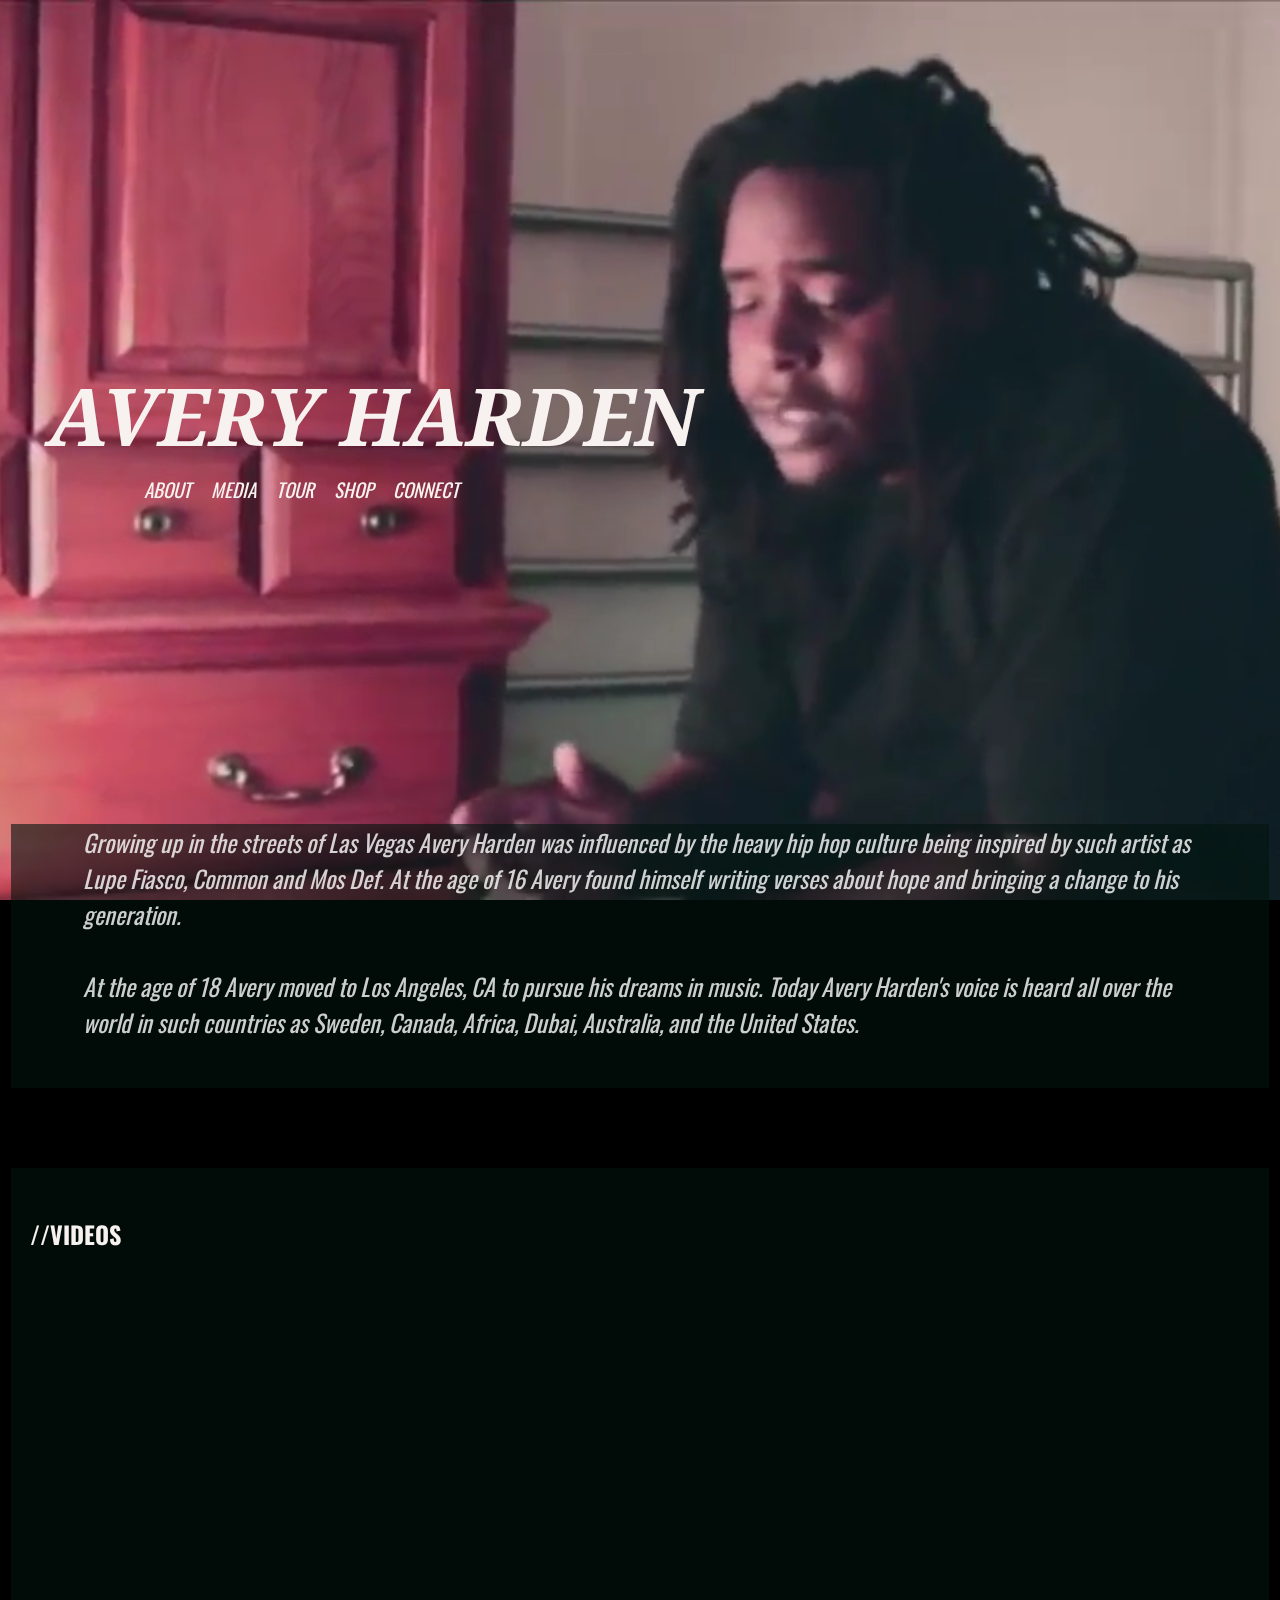
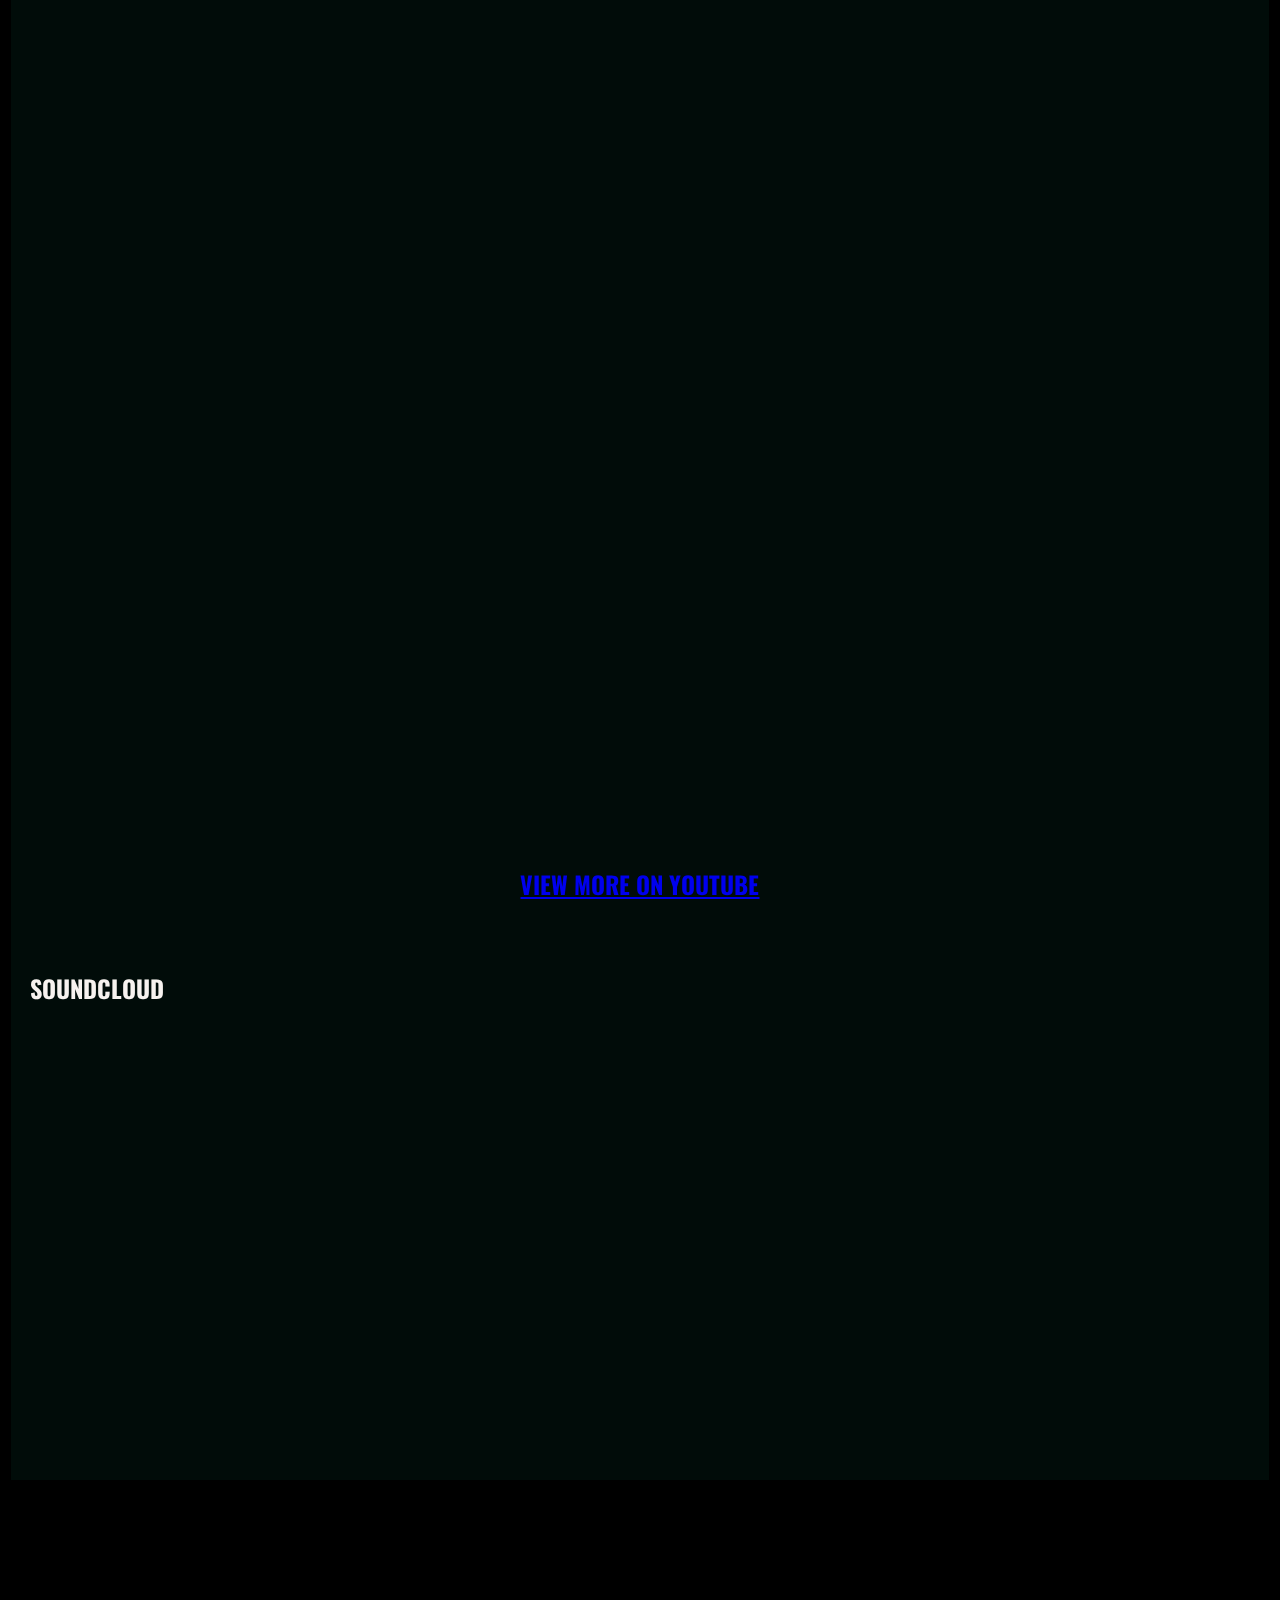
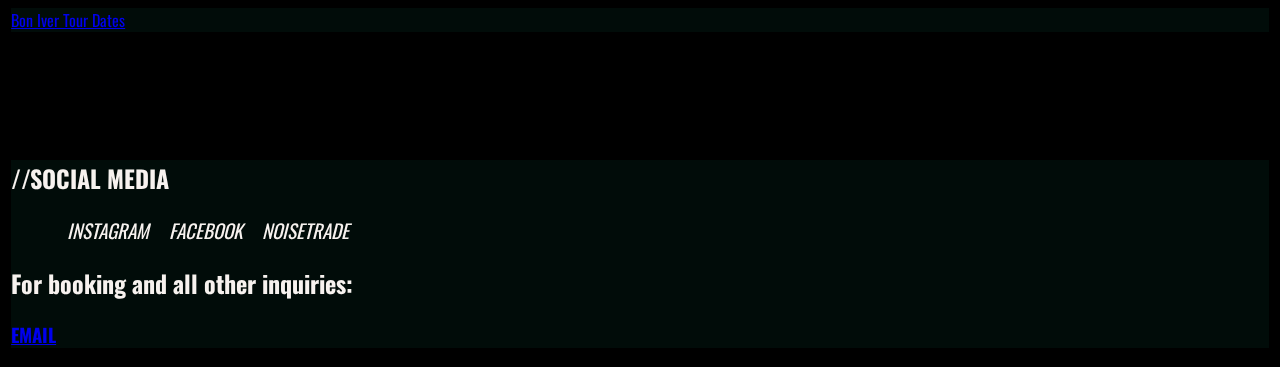
==== index.html @ d751a571 "building out layout" ====
<!DOCTYPE html>
<html lang="en">
<head>
    <meta charset="UTF-8">
    <meta name="viewport" content="width=device-width, initial-scale=1.0">
    <meta http-equiv="X-UA-Compatible" content="ie=edge">
    <title>Document</title>

    <link href="https://fonts.googleapis.com/css?family=Droid+Serif:400i|Oswald" rel="stylesheet">
    <link rel="stylesheet" href="styles.css">
</head>
<body>
    <video playsinline autoplay muted loop poster="avery.mp4" id="bgvid">
        <!-- <source src="polina.webm" type="video/webm"> -->
        <source src="avery.mp4" type="video/mp4">
    </video>
    </div>

    <section>
        <div class="title">
            <h1>AVERY HARDEN</h1>
        </div>
        <nav class="nav-links">
            <ul>
                <li><a href="#about">ABOUT</a></li>
                <li><a href="#media">MEDIA</a></li>
                <li><a href="#tour">TOUR</a></li>
                <li><a href="#shop">SHOP</a></li>
                <li><a href="#connect">CONNECT</a></li>
            </ul>
        </nav>
    </section>
    <section>
        <div class="section about-section">
        <a name="about"></a>
        <p class="bio text-center">Growing up in the streets of Las Vegas Avery Harden was influenced by the heavy hip hop culture being inspired by such artist as Lupe Fiasco, Common and Mos Def. At the age of 16 Avery found himself writing verses about hope and bringing a change to his generation.
        <br><br>
        At the age of 18 Avery moved to Los Angeles, CA to pursue his dreams in music. Today Avery Harden's voice is heard all over the world in such countries as Sweden, Canada, Africa, Dubai, Australia, and the United States.</p>
        </div>
    </section>
    <section>
        <a name="media"></a>
        <div class="section media-section">
            <h2 class="media-titles">//VIDEOS</h2>
            <div class="video-wrap">
                <div class="video-container"><iframe class="yt" width="560" height="315" src="https://www.youtube.com/embed/1A4b90JWtTI" frameborder="0" allowfullscreen></iframe></div>
            </div>
            <div class="video-wrap">
                <div class="video-container"><iframe class="yt" width="560" height="315" src="https://www.youtube.com/embed/1dDA698vWTE" frameborder="0" allowfullscreen></iframe></div>
            </div>
            <div class="video-wrap">
                <div class="video-container"><iframe class="yt" width="560" height="315" src="https://www.youtube.com/embed/BOoXFdUmmjI" frameborder="0" allowfullscreen></iframe></div>
            </div>
            <div class="video-wrap">
                <div class="video-container"><iframe class="yt" width="560" height="315" src="https://www.youtube.com/embed/RJ-GNnaWZe8" frameborder="0" allowfullscreen></iframe></div>
            </div>
            <h2><a href="https://www.youtube.com/channel/UC9LDaiY4R8z5FkhajpJfhtQ">VIEW MORE ON YOUTUBE</a></h2>
            <h2 class="media-titles">SOUNDCLOUD</h2>
            <div class="sc-wrap">
                <iframe width="90%" height="450" scrolling="no" frameborder="no" src="https://w.soundcloud.com/player/?url=https%3A//api.soundcloud.com/users/11206066&amp;auto_play=false&amp;hide_related=false&amp;show_comments=true&amp;show_user=true&amp;show_reposts=false&amp;visual=true"></iframe>
            </div>
        </div>
    </section>
    <section>
        <div class="section tour-section">
        <a name="tour"></a>
        <script type='text/javascript' src='http://widget.bandsintown.com/javascripts/bit_widget.js'></script><a href="http://www.bandsintown.com/Bon%20Iver" class="bit-widget-initializer" data-artist="Bon Iver" data-text-color="white" data-link-color="#f2c6ce">Bon Iver Tour Dates</a>
        </div>
    </section>
    <section>
        <div class="section connect-section">
            <a name="connect"></a>
            <h2>//SOCIAL MEDIA</h2>
            <ul>
                <li><a href="instrgram.com">INSTAGRAM</a></li>
                <li><a href="facebook.com">FACEBOOK</a></li>
                <li><a href="http://noisetrade.com/averyharden/">NOISETRADE</a></li>
            </ul>
            <h2>For booking and all other inquiries:</h2>
            <h3><a href="mailto:booking@averyhardenmusic.com">EMAIL</a></h3>
        </div>
    </section>
</body>
</html>
---- styles.css ----
body {
background-color: black;
color: #f7f2ef;
font-family: 'Oswald', sans-serif;
-webkit-overflow-scrolling: touch;
scroll-behavior: smooth;
overflow-x: scroll;
}

video#bgvid {
    position: fixed;
    top: 50%;
    left: 50%;
    min-width: 100%;
    min-height: 100%;
    width: auto;
    height: auto;
    z-index: -100;
    -ms-transform: translateX(-50%) translateY(-50%);
    -moz-transform: translateX(-50%) translateY(-50%);
    -webkit-transform: translateX(-50%) translateY(-50%);
    transform: translateX(-50%) translateY(-50%);
    background: url(avery.mp4) no-repeat;
    background-size: cover;
}

.title {
    margin-top: 9em;
    margin-left: 1em;
    font-family: 'Droid Serif', serif;
    font-style: italic;
    font-weight: lighter;
    font-size: 2.5em;
}

li {
    margin-left: 1em;
    list-style-type: none;
    display: inline;
}
li > a{
    color: #f7f2ef;
    margin-left: 0em;
    font-style: italic;
    font-size: 1.2em;
    text-decoration: none;
}


nav {
    margin-top: -3em;
    margin-left: 5em;
}

.media-titles {
    text-align: left !important;
    margin: .8em;
    padding-top: 2em;
}

.section {
    margin: 0 auto;
    margin-top: 8em;
    background-color:rgba(1,20,15,.6);
    max-width: 99.5%;
    height: auto;
}
.about-section {
    margin-top: 20em;
}

.media-section {
    margin-top: 5em;
    text-align: center;
}

.video-container {
position: relative;
padding-bottom: 56.25%;
padding-top: 30px; height: 0; overflow: hidden;
margin: 0 auto;
margin-top: 2em;
}

.video-container iframe,
.video-container object,
.video-container embed {
position: absolute;
top: 0;
left: 0;
width: 100%;
height: 100%;
}

.video-wrap {
    max-width: 90%;
    margin: auto;
}
.bio {
    font-size: 1em;
    font-size: 1.5em;
    font-style: italic;
    margin-left: 3em;
    margin-right: 3em;
    padding-bottom: 2em;
    color: white;
    opacity: 0.8;
}

.yt {
    margin: 1em;
    display: inline;
}
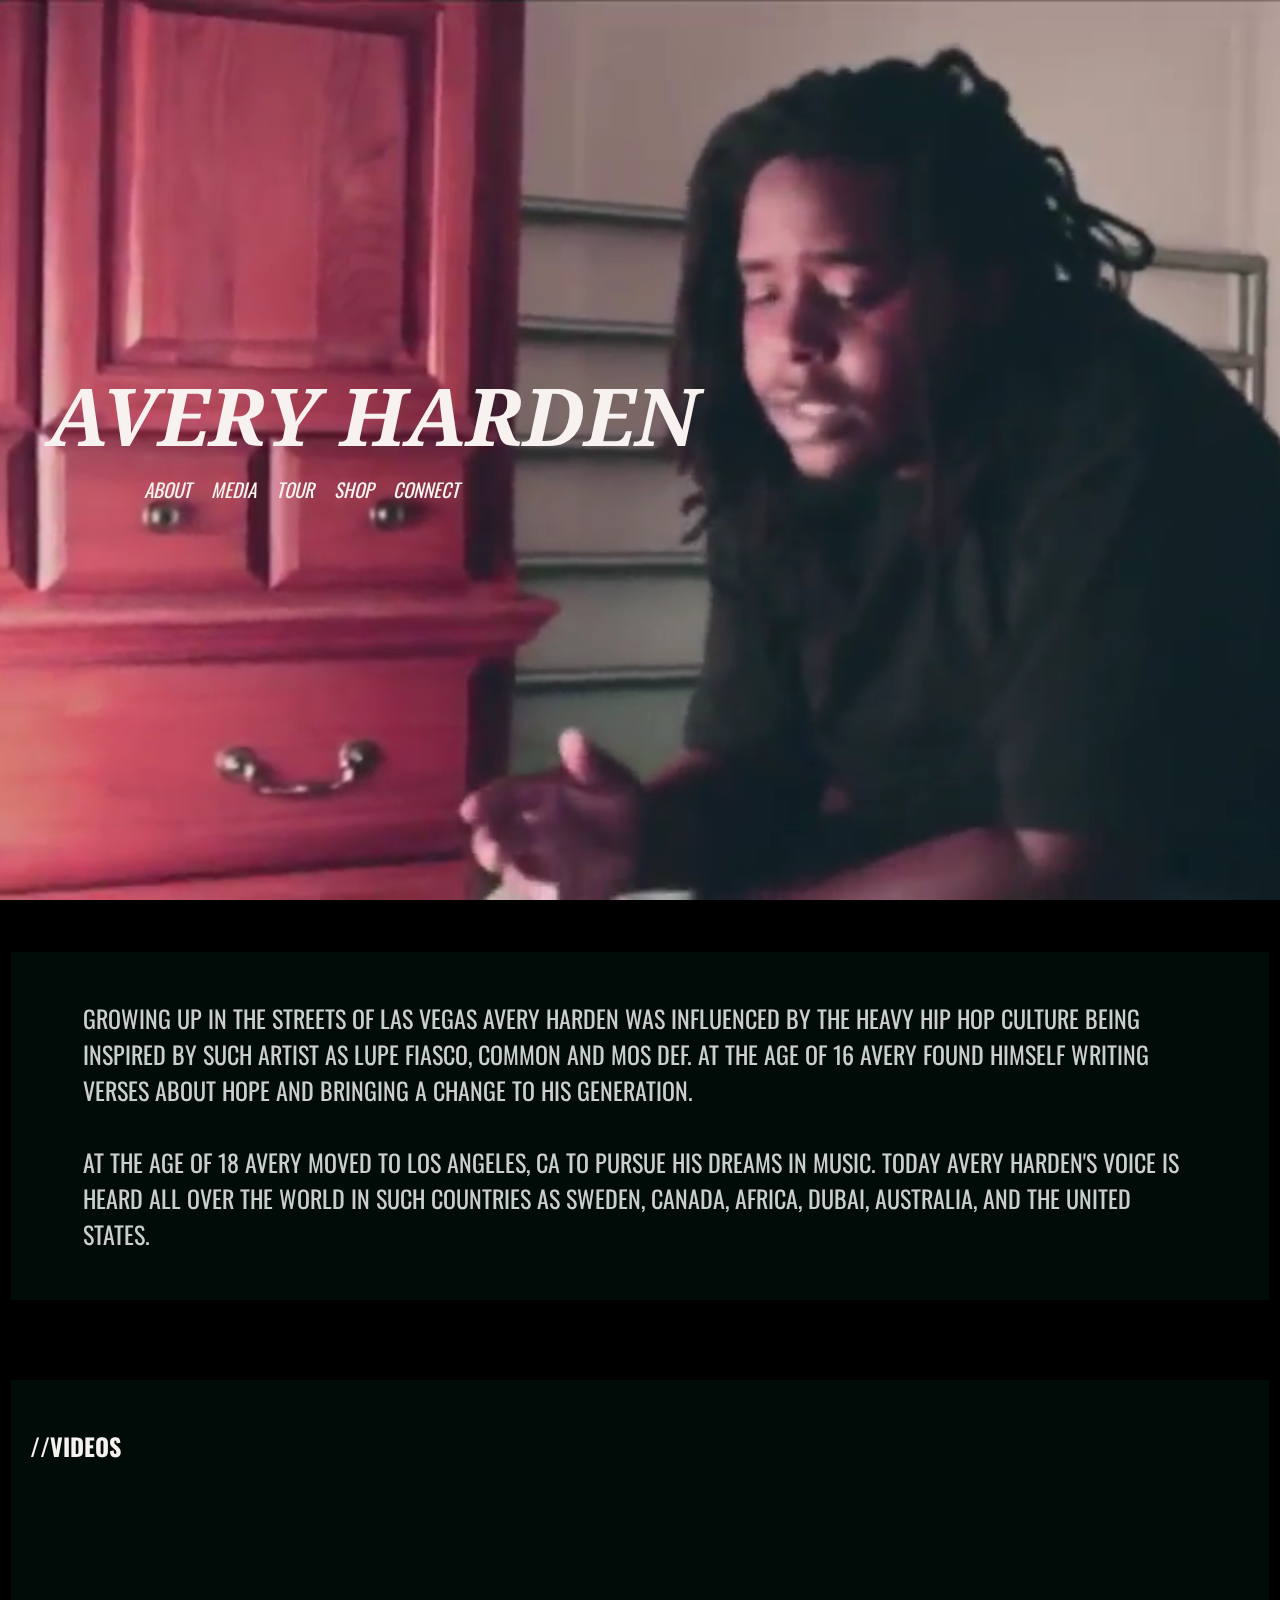
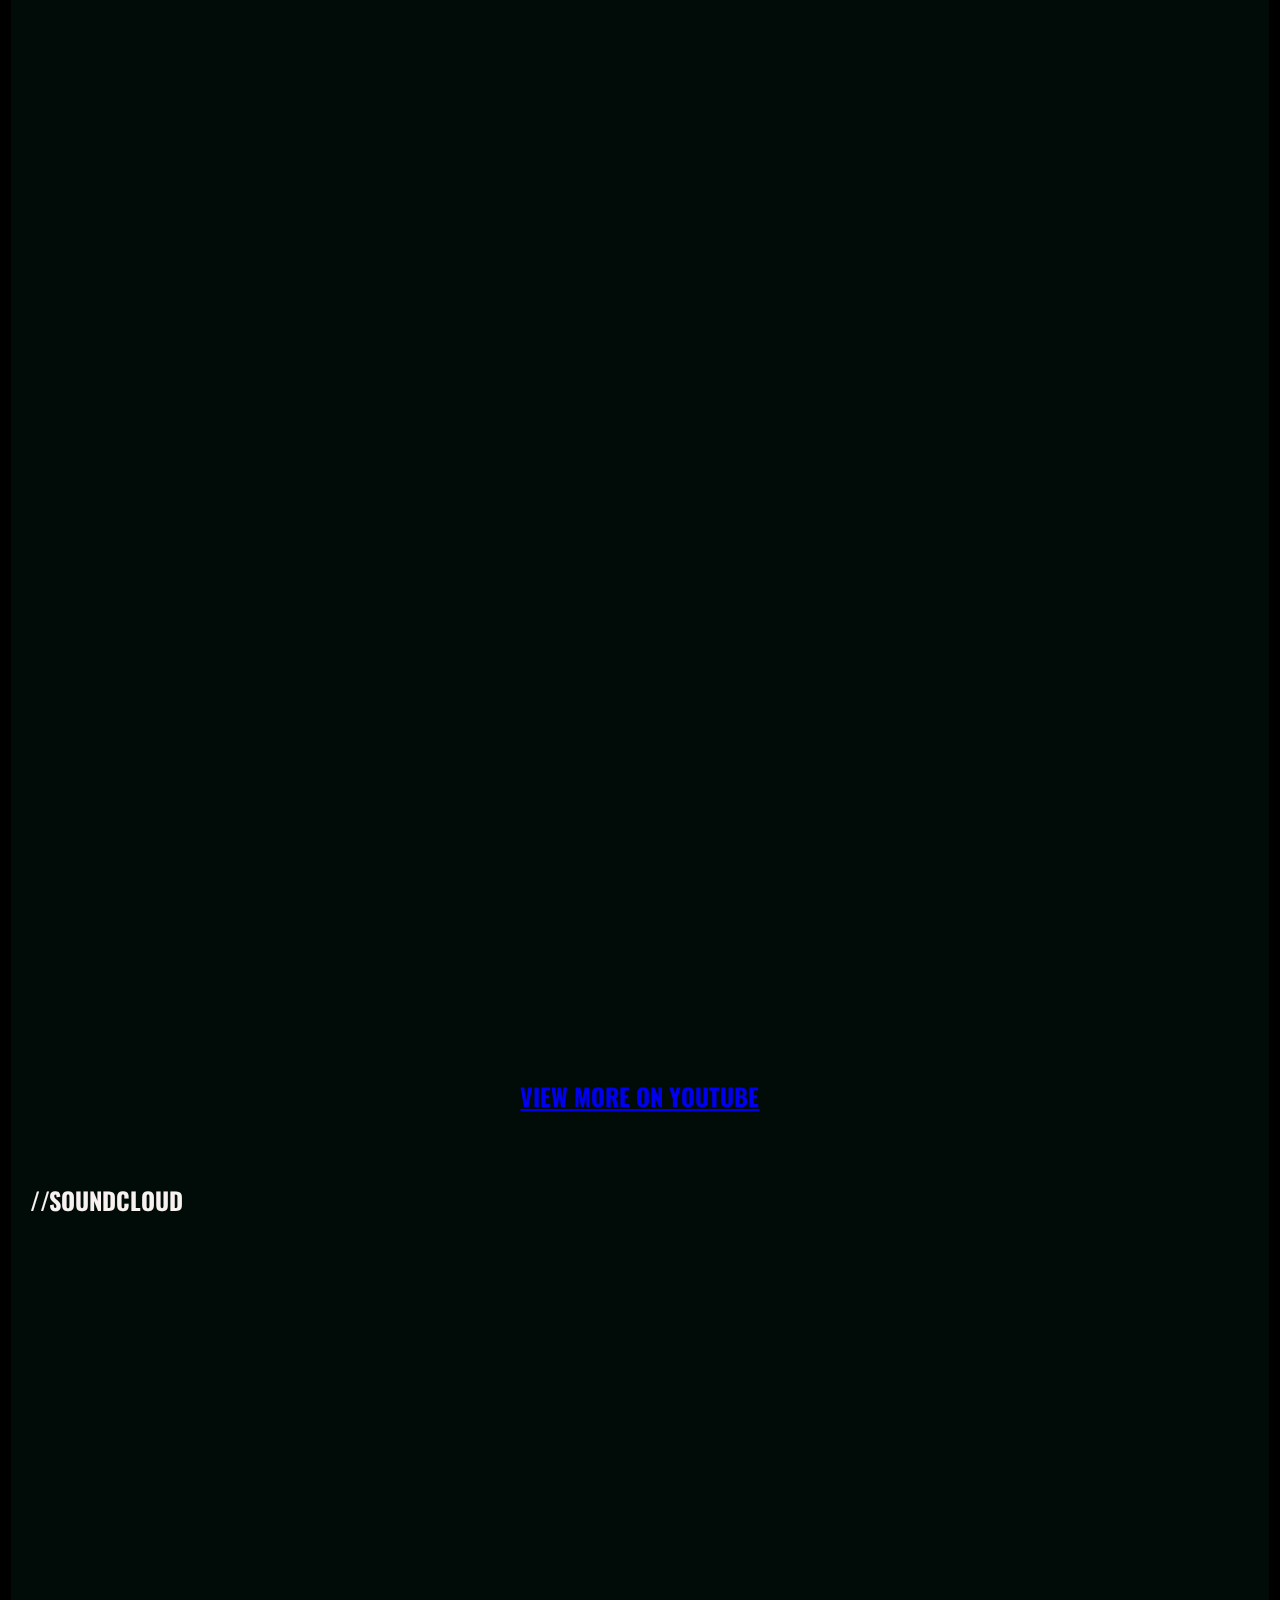
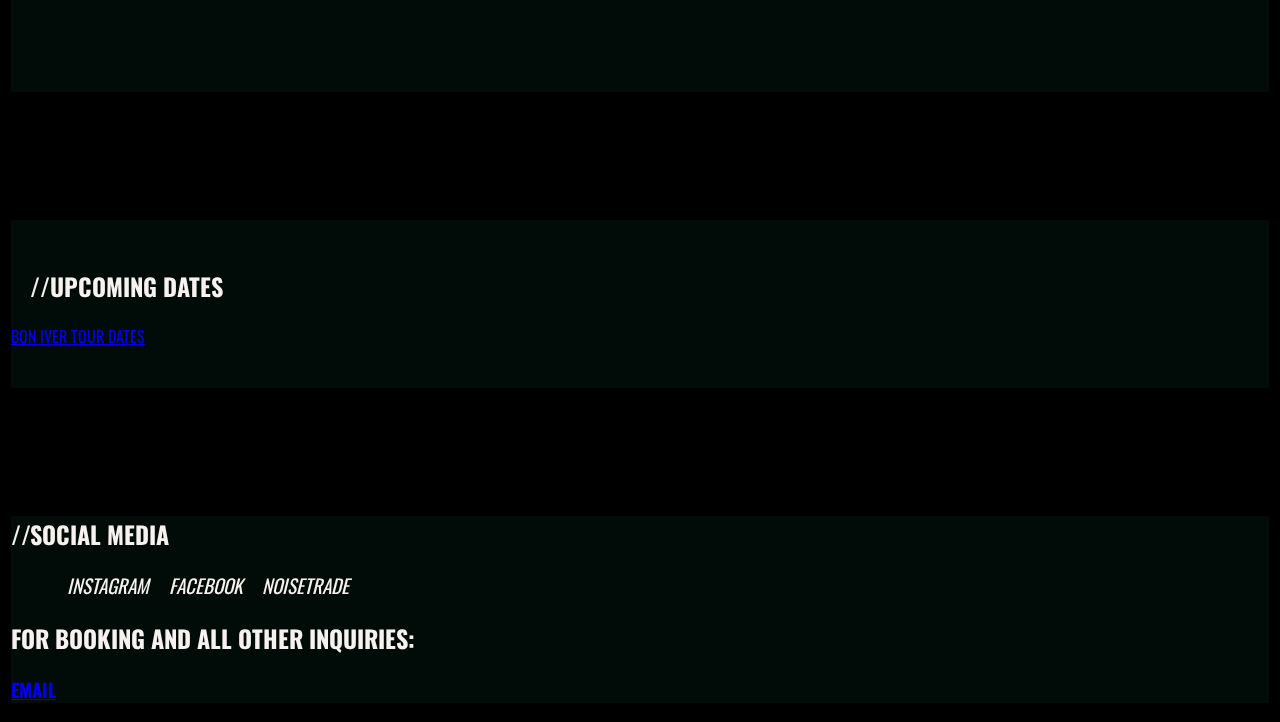
==== commit 01f6f7ac: "added smooth scrolling" ====
--- a/index.html
+++ b/index.html
@@ -8,6 +8,7 @@
 
     <link href="https://fonts.googleapis.com/css?family=Droid+Serif:400i|Oswald" rel="stylesheet">
     <link rel="stylesheet" href="styles.css">
+    <script src="./js/script.js"></script>
 </head>
 <body>
     <video playsinline autoplay muted loop poster="avery.mp4" id="bgvid">
@@ -22,7 +23,7 @@
         </div>
         <nav class="nav-links">
             <ul>
-                <li><a href="#about">ABOUT</a></li>
+                <li><a href="#" onclick="EPPZScrollTo.scrollVerticalToElementById('about',100);">ABOUT</a></li>
                 <li><a href="#media">MEDIA</a></li>
                 <li><a href="#tour">TOUR</a></li>
                 <li><a href="#shop">SHOP</a></li>
@@ -31,8 +32,7 @@
         </nav>
     </section>
     <section>
-        <div class="section about-section">
-        <a name="about"></a>
+        <div class="section about-section" id="about">
         <p class="bio text-center">Growing up in the streets of Las Vegas Avery Harden was influenced by the heavy hip hop culture being inspired by such artist as Lupe Fiasco, Common and Mos Def. At the age of 16 Avery found himself writing verses about hope and bringing a change to his generation.
         <br><br>
         At the age of 18 Avery moved to Los Angeles, CA to pursue his dreams in music. Today Avery Harden's voice is heard all over the world in such countries as Sweden, Canada, Africa, Dubai, Australia, and the United States.</p>
@@ -55,7 +55,7 @@
                 <div class="video-container"><iframe class="yt" width="560" height="315" src="https://www.youtube.com/embed/RJ-GNnaWZe8" frameborder="0" allowfullscreen></iframe></div>
             </div>
             <h2><a href="https://www.youtube.com/channel/UC9LDaiY4R8z5FkhajpJfhtQ">VIEW MORE ON YOUTUBE</a></h2>
-            <h2 class="media-titles">SOUNDCLOUD</h2>
+            <h2 class="media-titles">//SOUNDCLOUD</h2>
             <div class="sc-wrap">
                 <iframe width="90%" height="450" scrolling="no" frameborder="no" src="https://w.soundcloud.com/player/?url=https%3A//api.soundcloud.com/users/11206066&amp;auto_play=false&amp;hide_related=false&amp;show_comments=true&amp;show_user=true&amp;show_reposts=false&amp;visual=true"></iframe>
             </div>
@@ -64,7 +64,10 @@
     <section>
         <div class="section tour-section">
         <a name="tour"></a>
-        <script type='text/javascript' src='http://widget.bandsintown.com/javascripts/bit_widget.js'></script><a href="http://www.bandsintown.com/Bon%20Iver" class="bit-widget-initializer" data-artist="Bon Iver" data-text-color="white" data-link-color="#f2c6ce">Bon Iver Tour Dates</a>
+        <h2 class="media-titles">//UPCOMING DATES</h2>
+            <div class="tour-widget">
+                <script type='text/javascript' src='http://widget.bandsintown.com/javascripts/bit_widget.js'></script><a href="http://www.bandsintown.com/Bon%20Iver" class="bit-widget-initializer" data-artist="Bon Iver" data-text-color="white" data-link-color="#f2c6ce">Bon Iver Tour Dates</a>
+            </div>
         </div>
     </section>
     <section>
@@ -81,4 +84,8 @@
         </div>
     </section>
 </body>
+<script
+  src="https://code.jquery.com/jquery-3.1.1.slim.min.js"
+  integrity="sha256-/SIrNqv8h6QGKDuNoLGA4iret+kyesCkHGzVUUV0shc="
+  crossorigin="anonymous"></script>
 </html>
--- a/styles.css
+++ b/styles.css
@@ -2,6 +2,7 @@
 background-color: black;
 color: #f7f2ef;
 font-family: 'Oswald', sans-serif;
+text-transform: uppercase;
 -webkit-overflow-scrolling: touch;
 scroll-behavior: smooth;
 overflow-x: scroll;
@@ -66,7 +67,7 @@
     height: auto;
 }
 .about-section {
-    margin-top: 20em;
+    margin-top: 28em;
 }
 
 .media-section {
@@ -99,9 +100,9 @@
 .bio {
     font-size: 1em;
     font-size: 1.5em;
-    font-style: italic;
     margin-left: 3em;
     margin-right: 3em;
+    padding-top: 2em;
     padding-bottom: 2em;
     color: white;
     opacity: 0.8;
@@ -111,3 +112,6 @@
     margin: 1em;
     display: inline;
 }
+.tour-widget {
+    padding-bottom: 2.5em;
+}
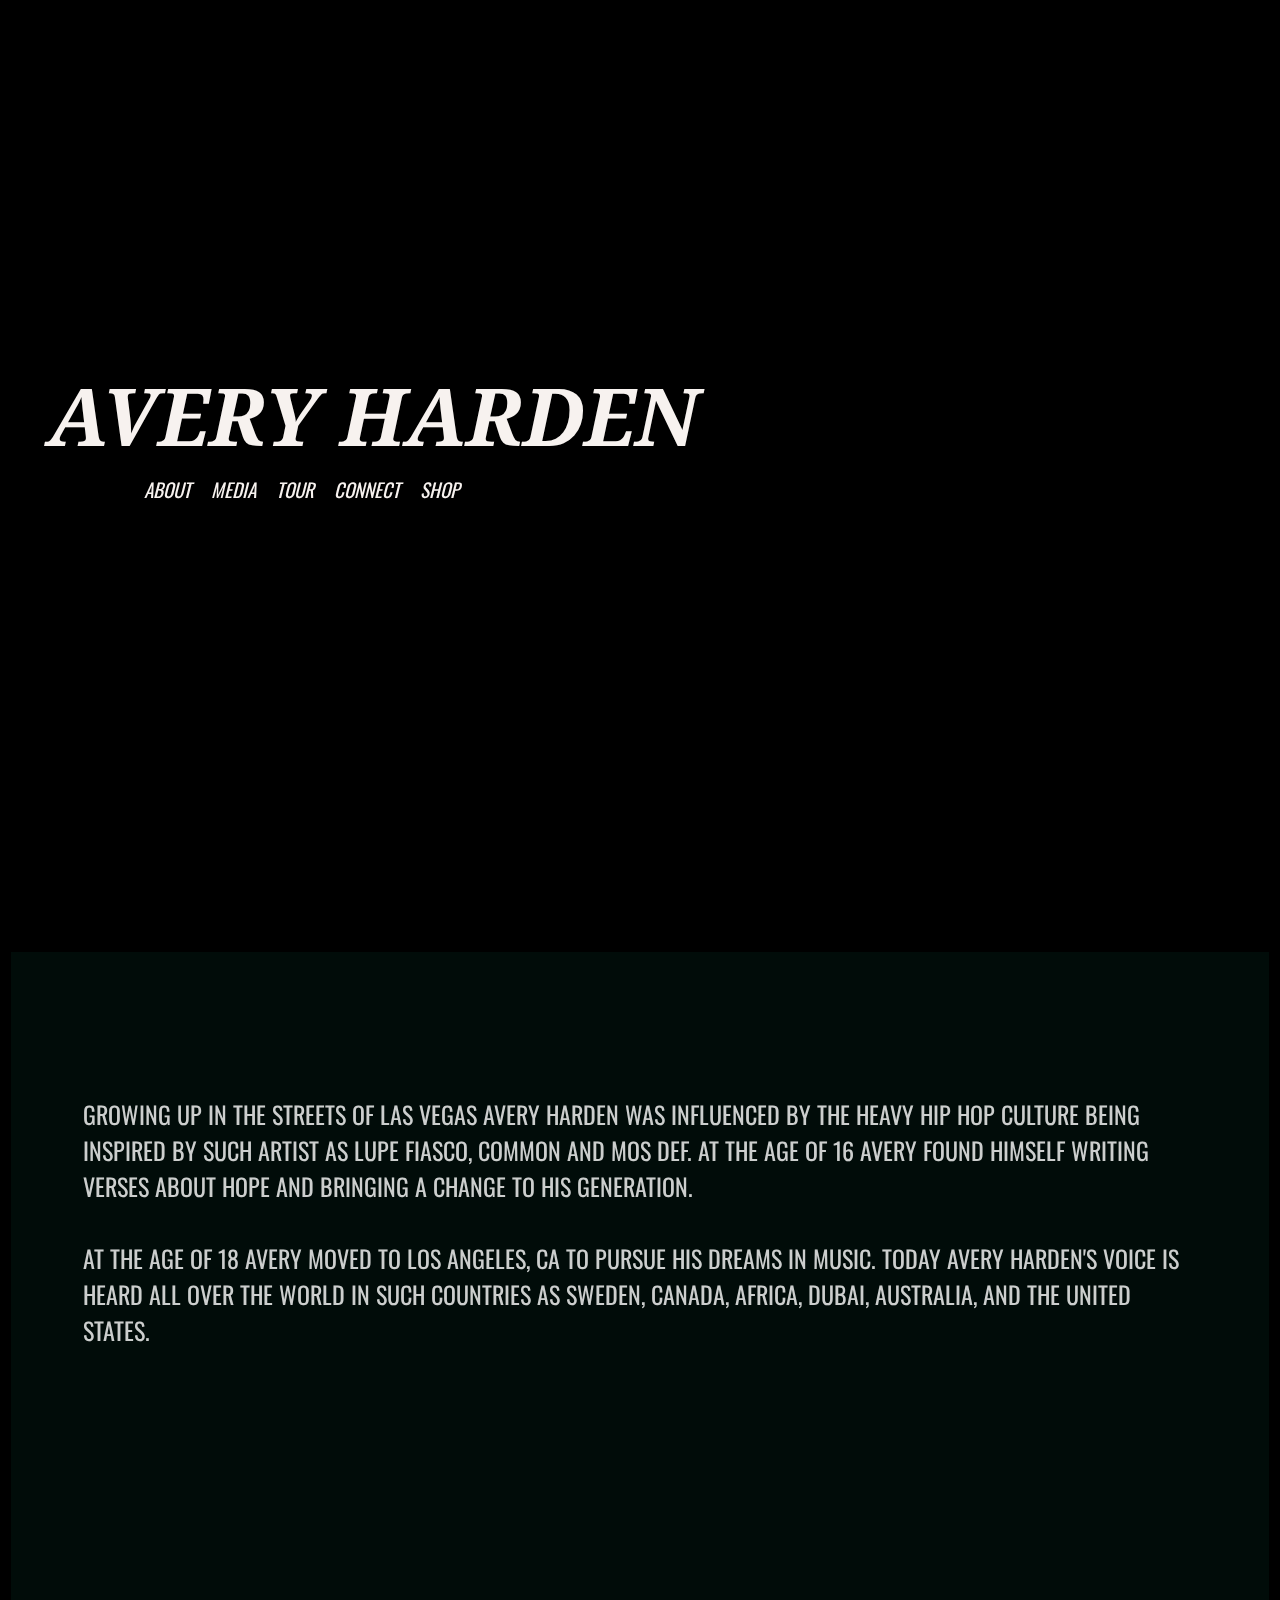
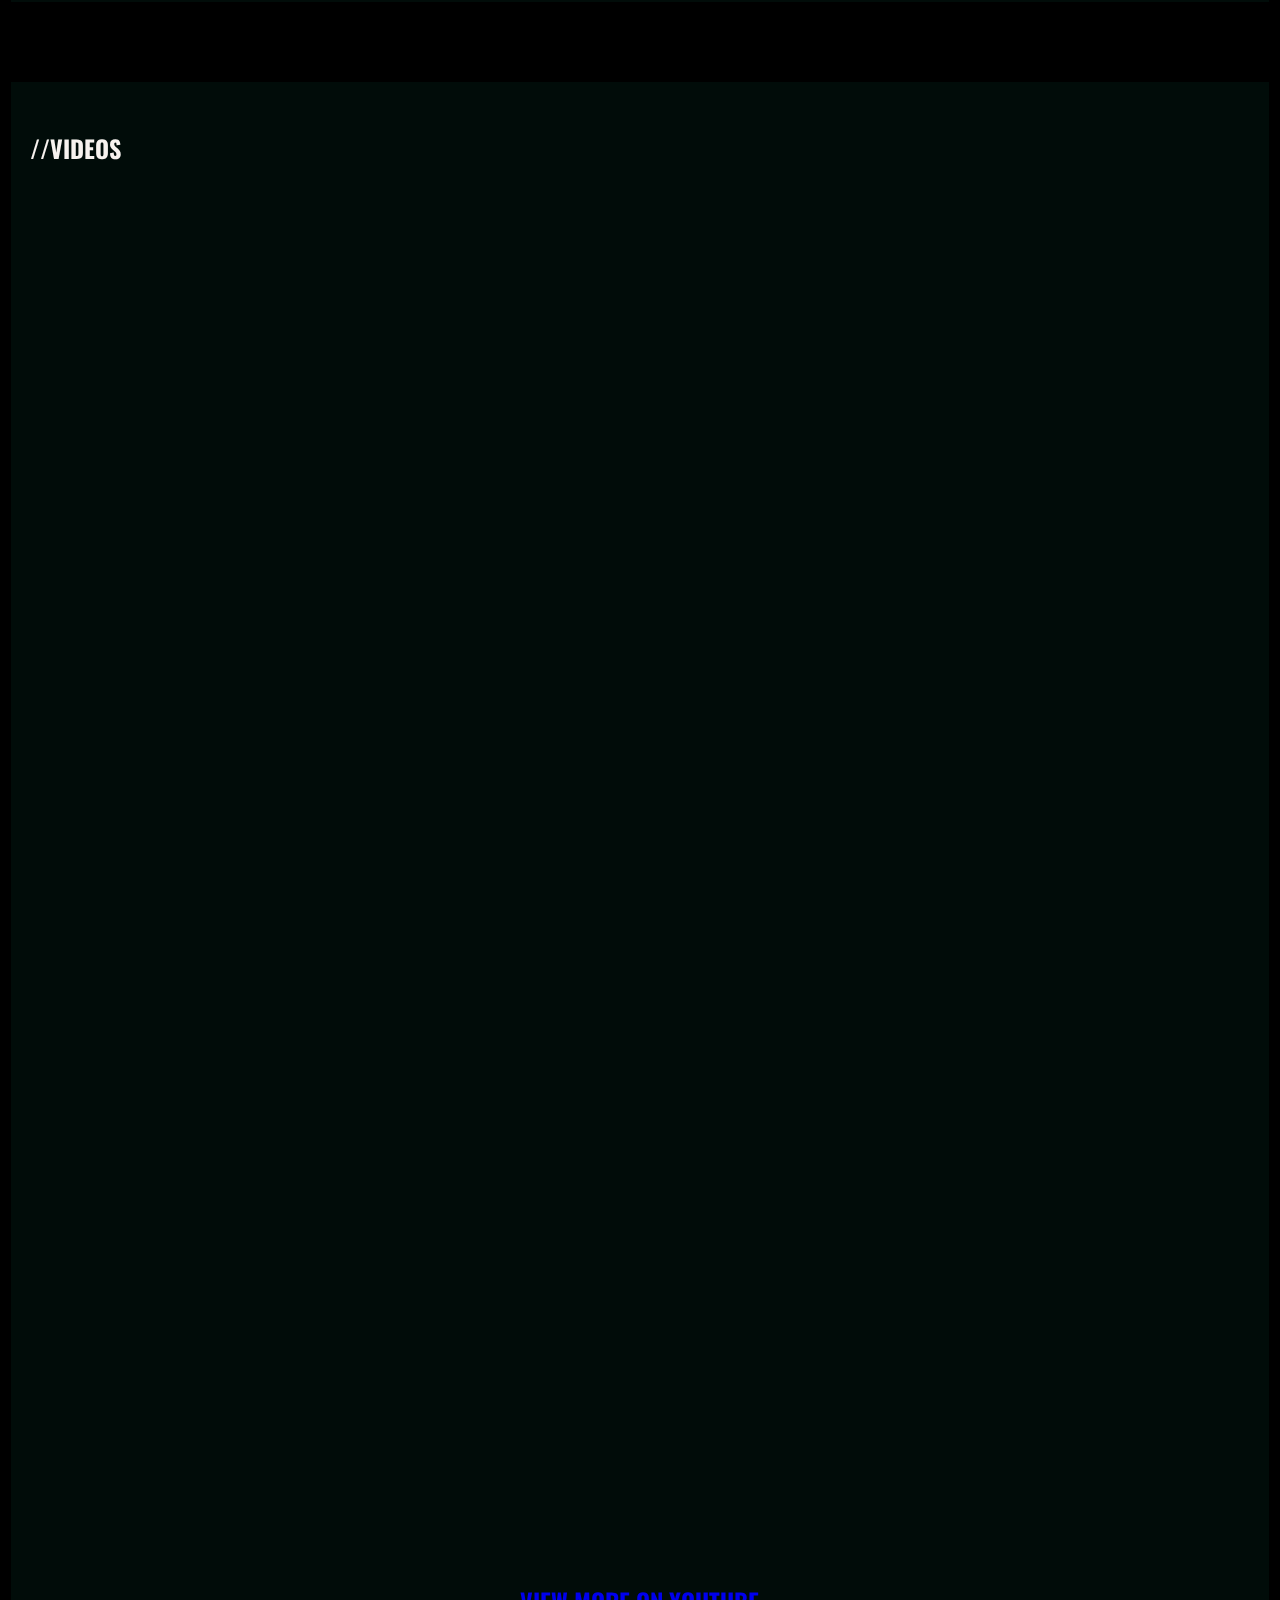
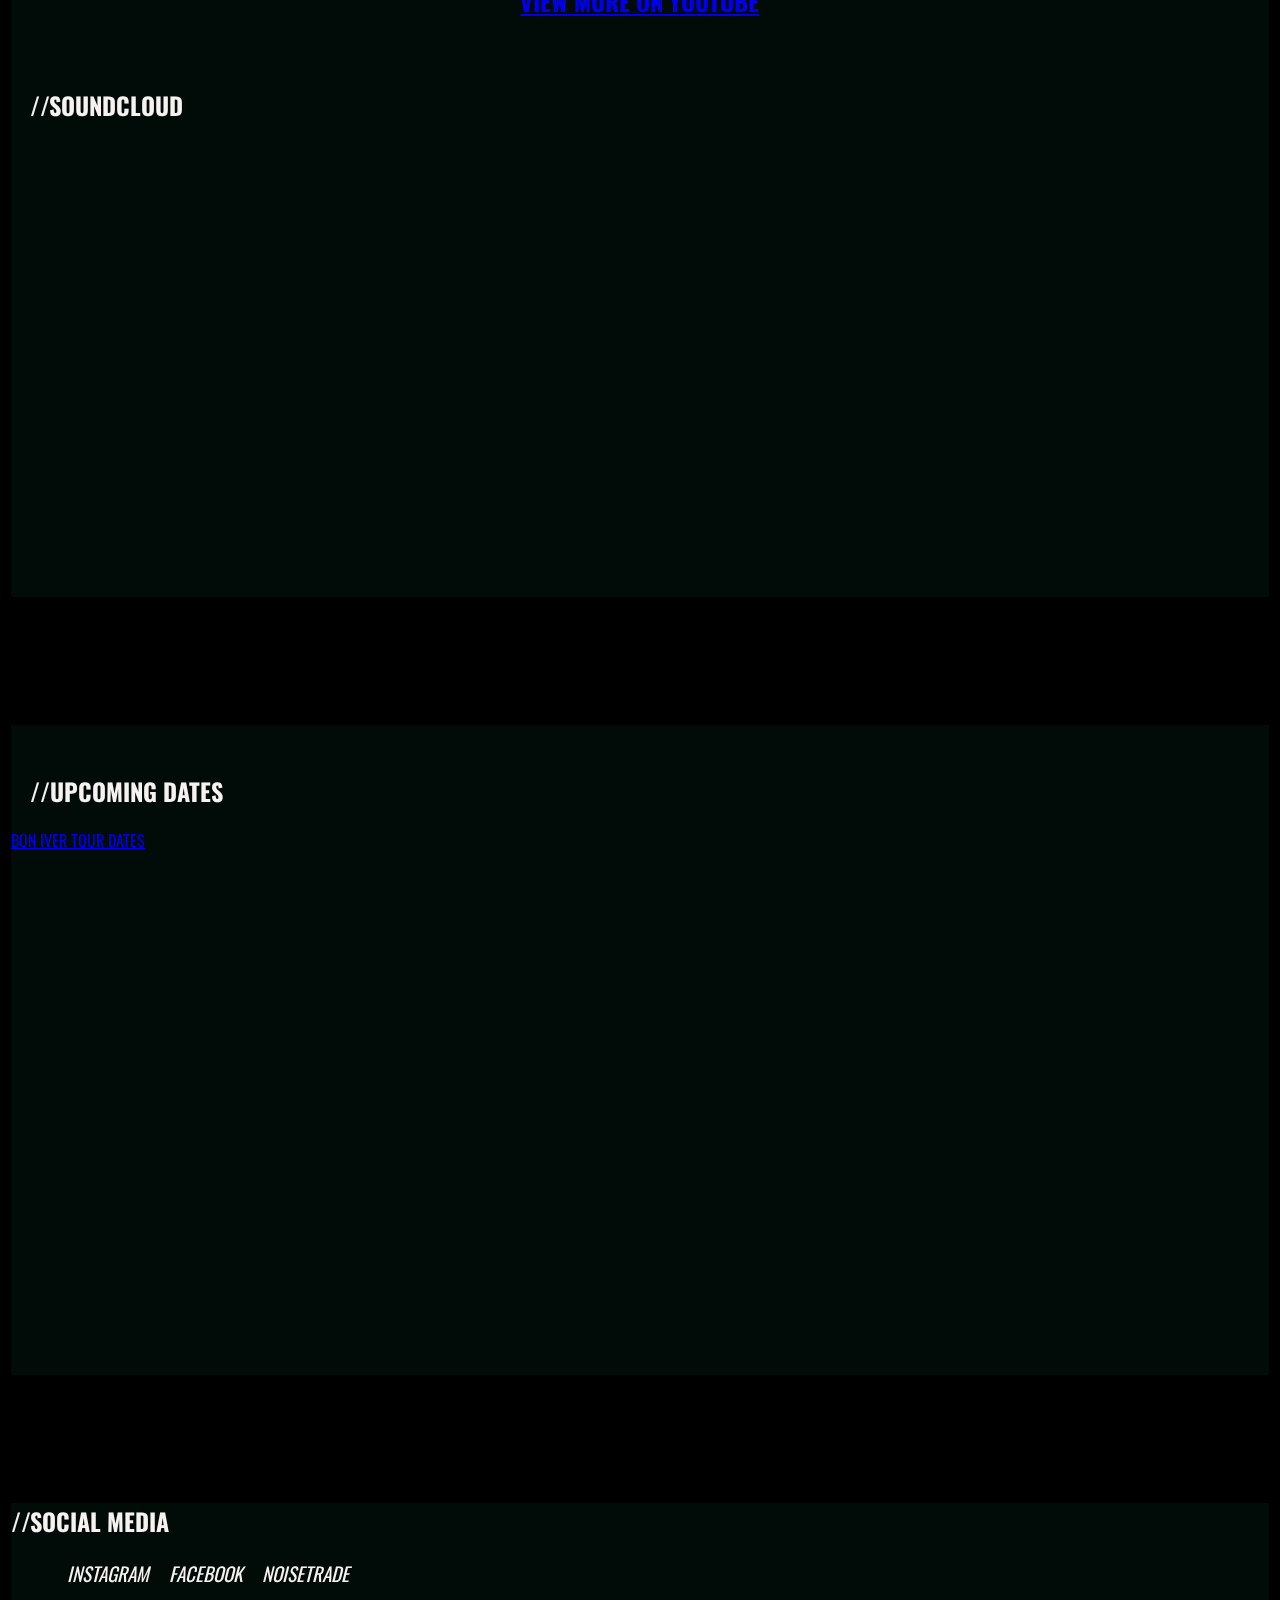
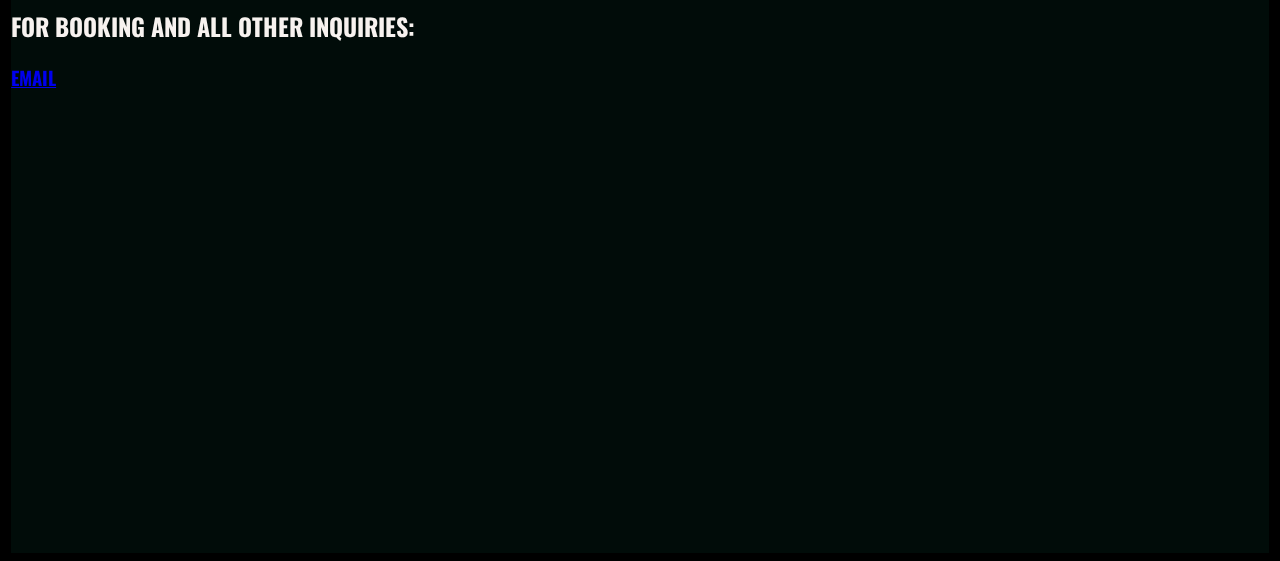
==== commit a872cb01: "more fixes" ====
--- a/index.html
+++ b/index.html
@@ -11,9 +11,9 @@
     <script src="./js/script.js"></script>
 </head>
 <body>
-    <video playsinline autoplay muted loop poster="avery.mp4" id="bgvid">
+    <video playsinline autoplay muted loop data-media="screen and (min-width: 600px)" poster="avery.mp4" id="bgvid">
         <!-- <source src="polina.webm" type="video/webm"> -->
-        <source src="avery.mp4" type="video/mp4">
+        <source id="bgvidsrc" src="avery.png" type="png">
     </video>
     </div>
 
@@ -24,35 +24,29 @@
         <nav class="nav-links">
             <ul>
                 <li><a href="#" onclick="EPPZScrollTo.scrollVerticalToElementById('about',100);">ABOUT</a></li>
-                <li><a href="#media">MEDIA</a></li>
-                <li><a href="#tour">TOUR</a></li>
-                <li><a href="#shop">SHOP</a></li>
-                <li><a href="#connect">CONNECT</a></li>
+                <li><a href="#" onclick="EPPZScrollTo.scrollVerticalToElementById('media',100);">MEDIA</a></li>
+                <li><a href="#" onclick="EPPZScrollTo.scrollVerticalToElementById('tour',100);">TOUR</a></li>
+                <li><a href="#" onclick="EPPZScrollTo.scrollVerticalToElementById('connect',100);">CONNECT</a></li>
+                <li><a href="http://averysshop.co">SHOP</a></li>
             </ul>
         </nav>
     </section>
     <section>
-        <div class="section about-section" id="about">
+        <div class="section about-section">
+            <span id="about"></span>
         <p class="bio text-center">Growing up in the streets of Las Vegas Avery Harden was influenced by the heavy hip hop culture being inspired by such artist as Lupe Fiasco, Common and Mos Def. At the age of 16 Avery found himself writing verses about hope and bringing a change to his generation.
         <br><br>
         At the age of 18 Avery moved to Los Angeles, CA to pursue his dreams in music. Today Avery Harden's voice is heard all over the world in such countries as Sweden, Canada, Africa, Dubai, Australia, and the United States.</p>
         </div>
     </section>
     <section>
-        <a name="media"></a>
-        <div class="section media-section">
+        <div class="section media-section" id="media">
             <h2 class="media-titles">//VIDEOS</h2>
             <div class="video-wrap">
                 <div class="video-container"><iframe class="yt" width="560" height="315" src="https://www.youtube.com/embed/1A4b90JWtTI" frameborder="0" allowfullscreen></iframe></div>
             </div>
             <div class="video-wrap">
                 <div class="video-container"><iframe class="yt" width="560" height="315" src="https://www.youtube.com/embed/1dDA698vWTE" frameborder="0" allowfullscreen></iframe></div>
-            </div>
-            <div class="video-wrap">
-                <div class="video-container"><iframe class="yt" width="560" height="315" src="https://www.youtube.com/embed/BOoXFdUmmjI" frameborder="0" allowfullscreen></iframe></div>
-            </div>
-            <div class="video-wrap">
-                <div class="video-container"><iframe class="yt" width="560" height="315" src="https://www.youtube.com/embed/RJ-GNnaWZe8" frameborder="0" allowfullscreen></iframe></div>
             </div>
             <h2><a href="https://www.youtube.com/channel/UC9LDaiY4R8z5FkhajpJfhtQ">VIEW MORE ON YOUTUBE</a></h2>
             <h2 class="media-titles">//SOUNDCLOUD</h2>
@@ -62,8 +56,7 @@
         </div>
     </section>
     <section>
-        <div class="section tour-section">
-        <a name="tour"></a>
+        <div class="section tour-section" id="tour">
         <h2 class="media-titles">//UPCOMING DATES</h2>
             <div class="tour-widget">
                 <script type='text/javascript' src='http://widget.bandsintown.com/javascripts/bit_widget.js'></script><a href="http://www.bandsintown.com/Bon%20Iver" class="bit-widget-initializer" data-artist="Bon Iver" data-text-color="white" data-link-color="#f2c6ce">Bon Iver Tour Dates</a>
@@ -71,8 +64,7 @@
         </div>
     </section>
     <section>
-        <div class="section connect-section">
-            <a name="connect"></a>
+        <div class="section connect-section" id="connect">
             <h2>//SOCIAL MEDIA</h2>
             <ul>
                 <li><a href="instrgram.com">INSTAGRAM</a></li>
@@ -84,8 +76,8 @@
         </div>
     </section>
 </body>
-<script
+<!-- <script
   src="https://code.jquery.com/jquery-3.1.1.slim.min.js"
   integrity="sha256-/SIrNqv8h6QGKDuNoLGA4iret+kyesCkHGzVUUV0shc="
-  crossorigin="anonymous"></script>
+  crossorigin="anonymous"></script> -->
 </html>
--- a/styles.css
+++ b/styles.css
@@ -63,8 +63,9 @@
     margin: 0 auto;
     margin-top: 8em;
     background-color:rgba(1,20,15,.6);
+    height: auto;
+    min-height: 650px;
     max-width: 99.5%;
-    height: auto;
 }
 .about-section {
     margin-top: 28em;
@@ -102,7 +103,8 @@
     font-size: 1.5em;
     margin-left: 3em;
     margin-right: 3em;
-    padding-top: 2em;
+
+    padding-top: 6em;
     padding-bottom: 2em;
     color: white;
     opacity: 0.8;
@@ -115,3 +117,8 @@
 .tour-widget {
     padding-bottom: 2.5em;
 }
+@media (max-width: 576px) {
+    video {
+        display: none;
+    }
+}
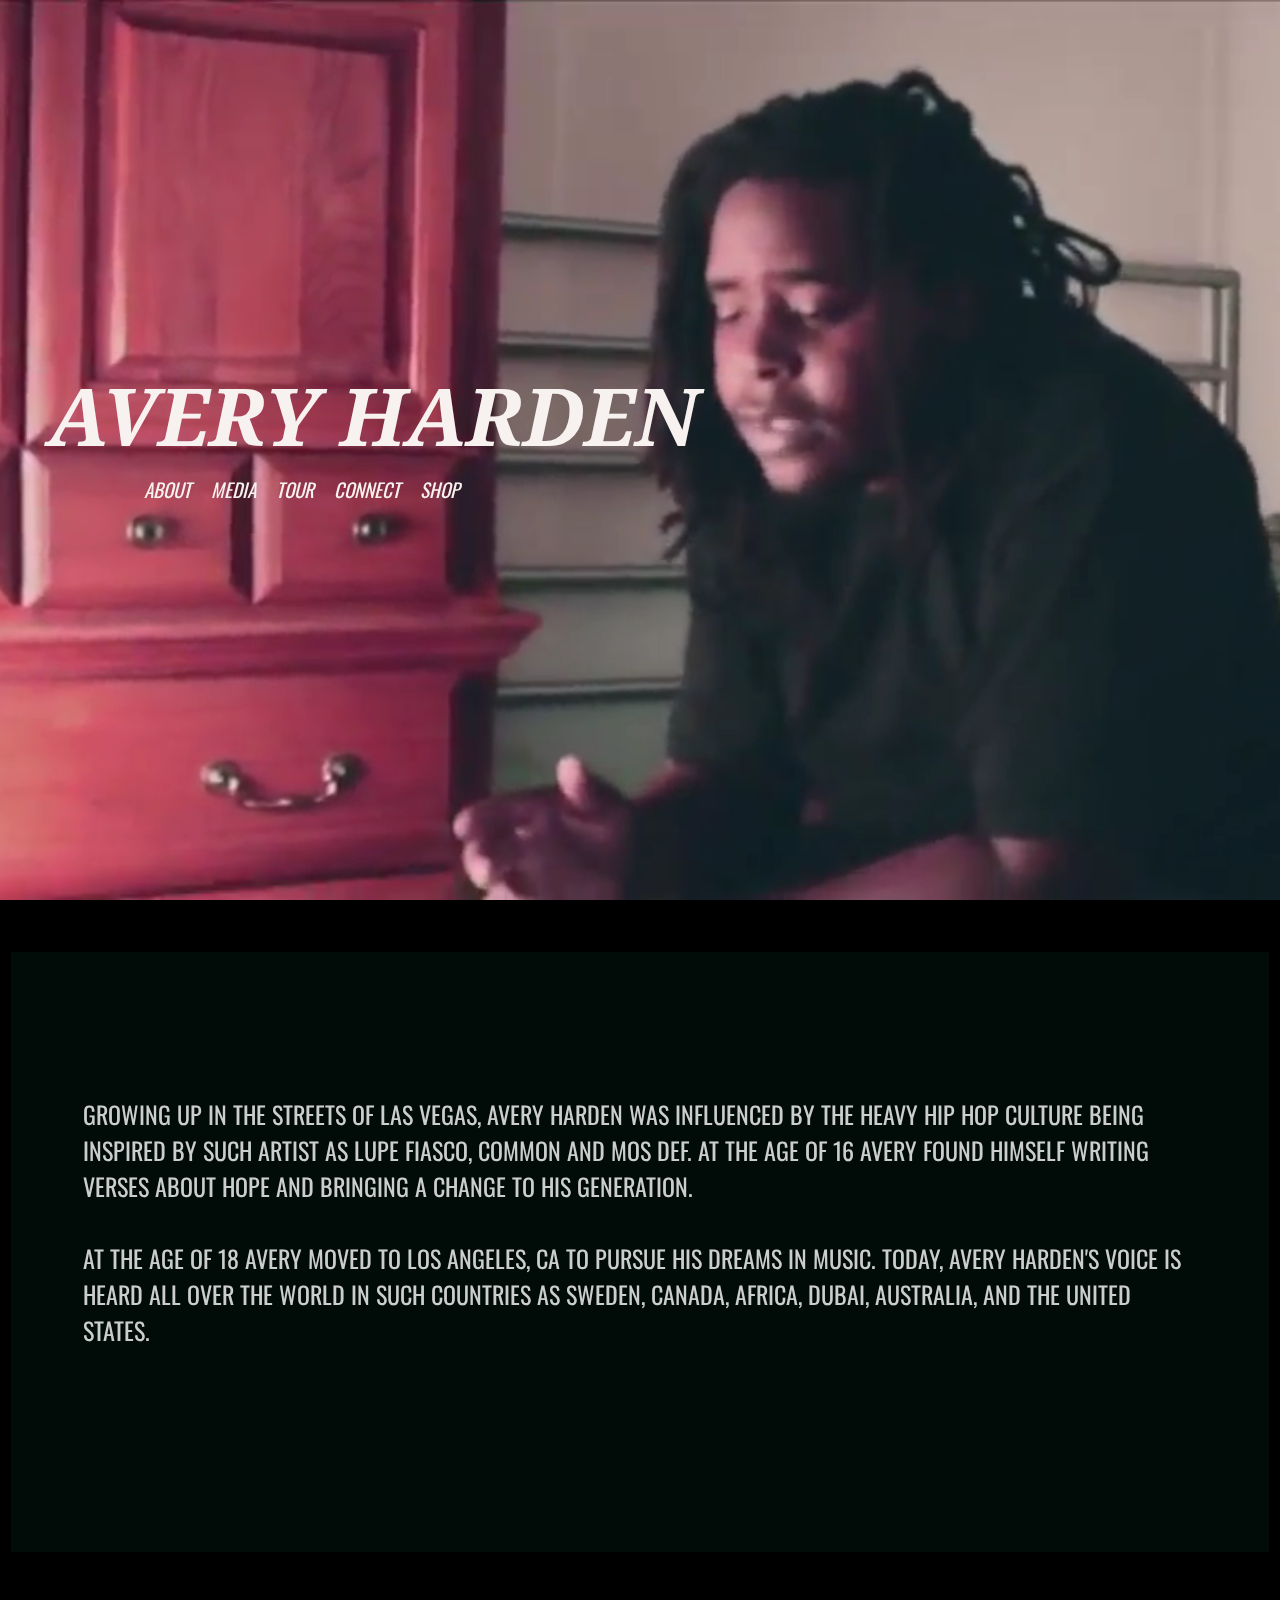
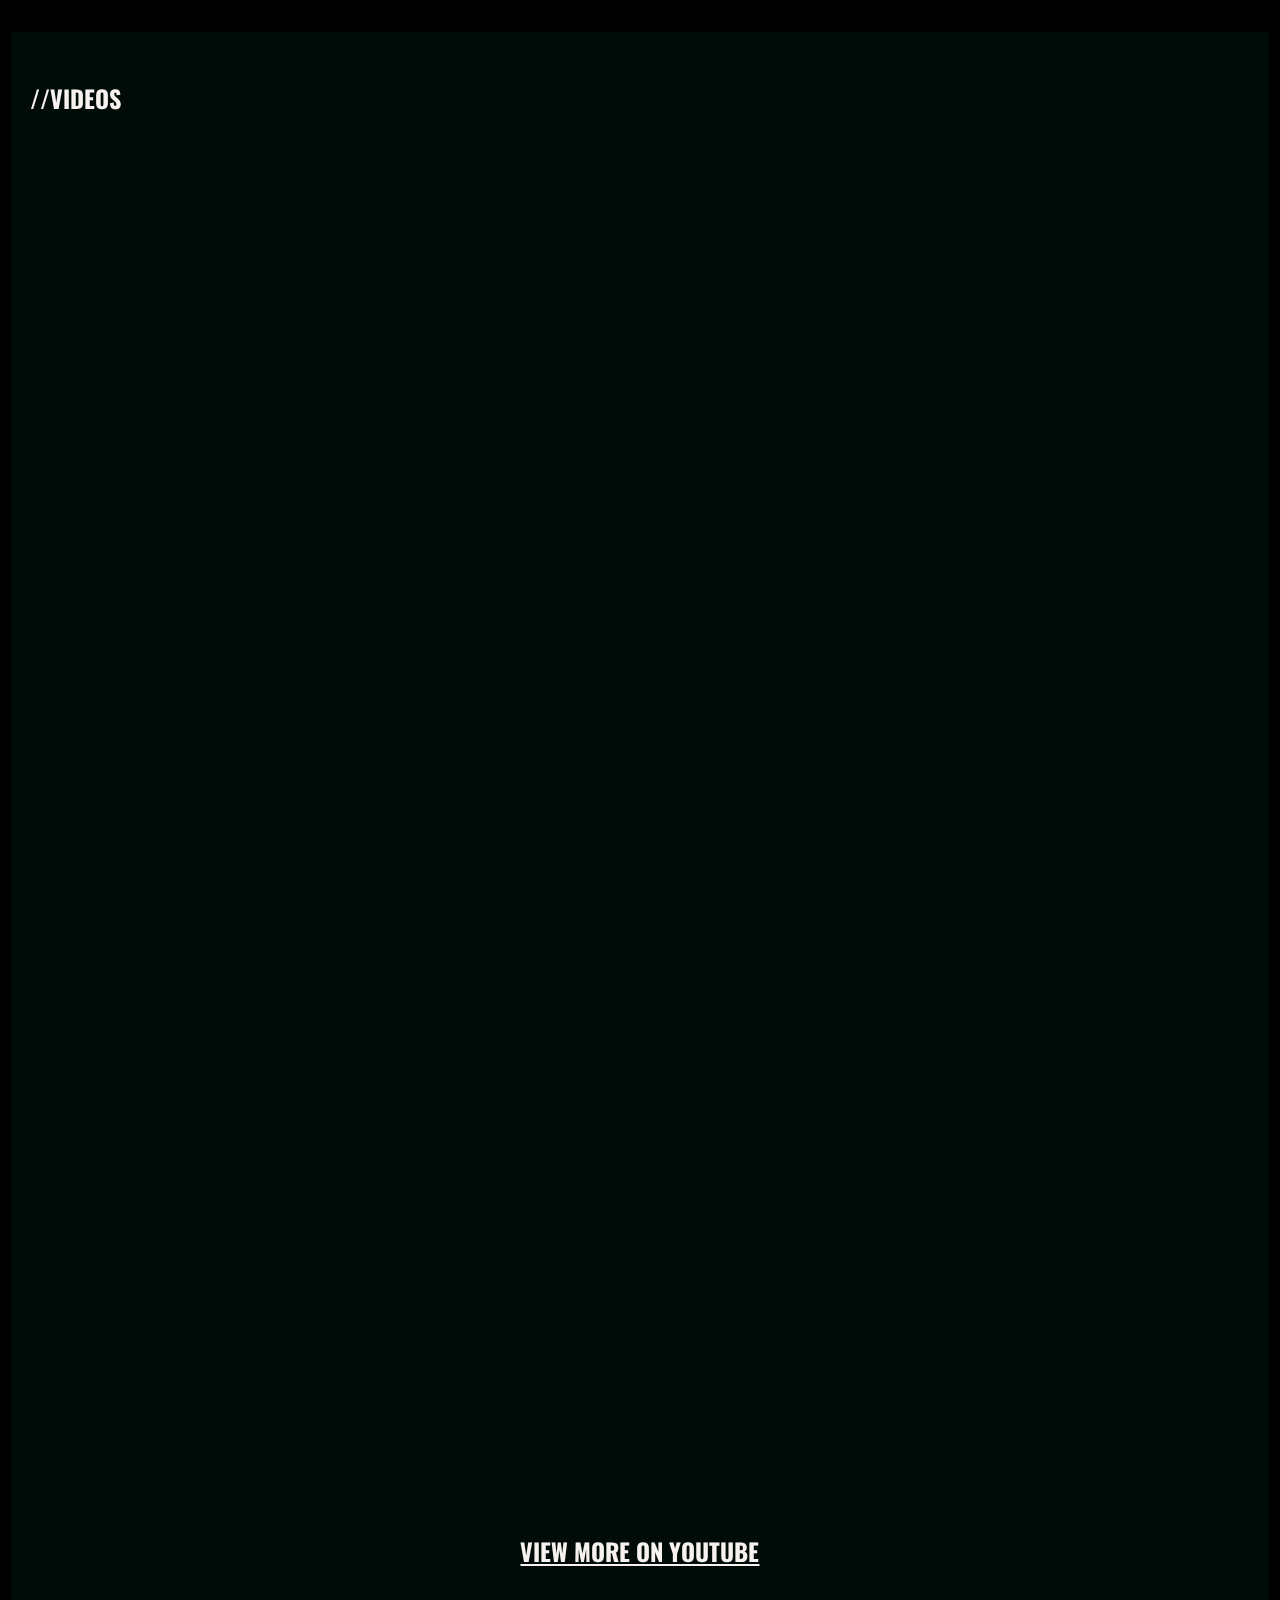
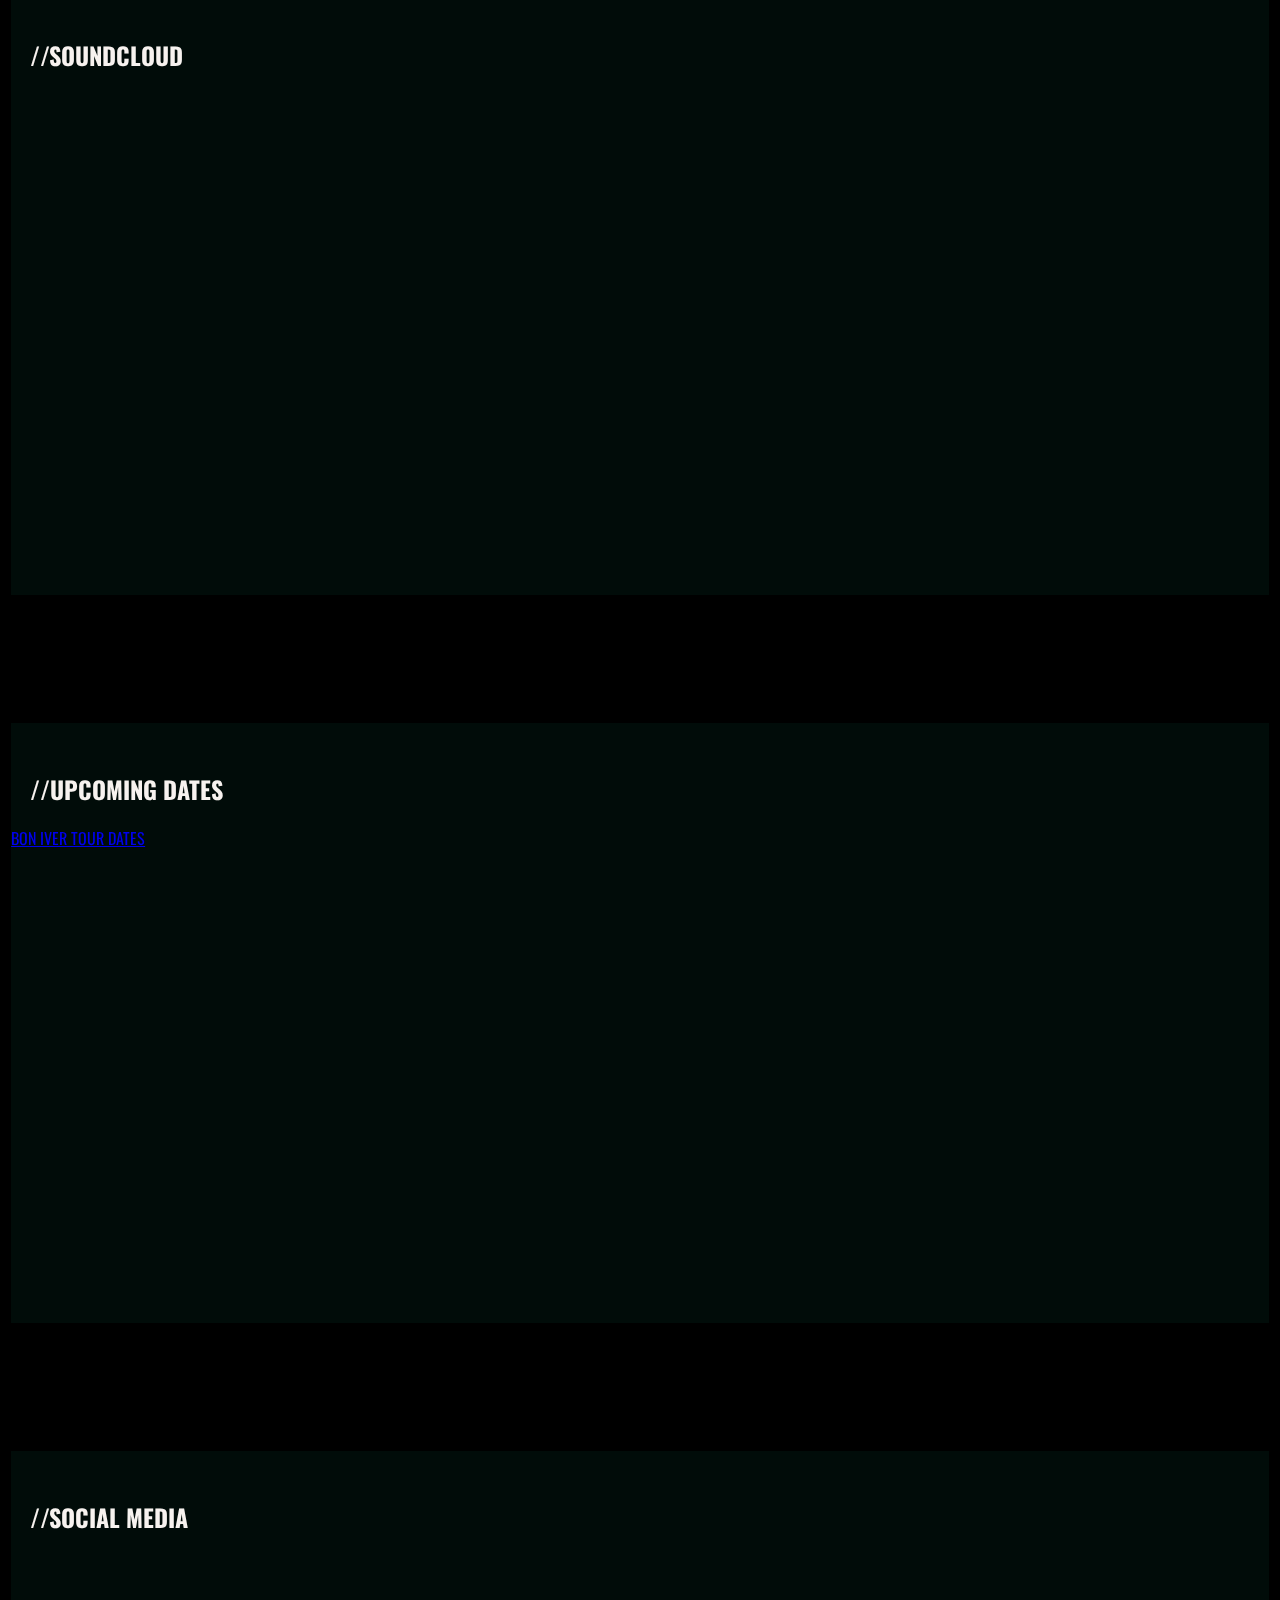
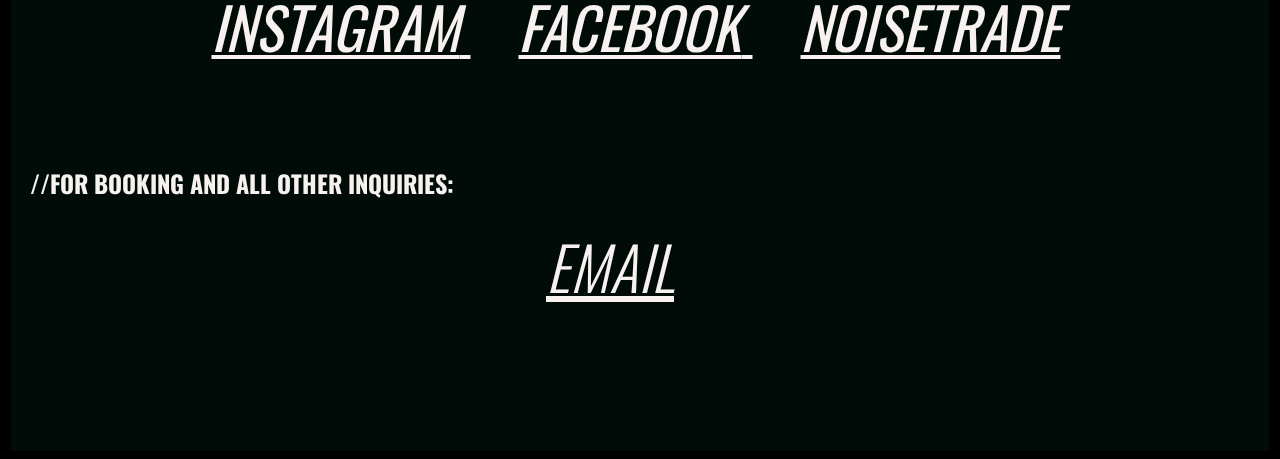
==== commit 7056eb7a: "finishing up full layout; starting on media queries" ====
--- a/index.html
+++ b/index.html
@@ -8,12 +8,12 @@
 
     <link href="https://fonts.googleapis.com/css?family=Droid+Serif:400i|Oswald" rel="stylesheet">
     <link rel="stylesheet" href="styles.css">
-    <script src="./js/script.js"></script>
+
 </head>
 <body>
     <video playsinline autoplay muted loop data-media="screen and (min-width: 600px)" poster="avery.mp4" id="bgvid">
         <!-- <source src="polina.webm" type="video/webm"> -->
-        <source id="bgvidsrc" src="avery.png" type="png">
+        <source id="bgvidsrc" src="avery.mp4" type="video/mp4">
     </video>
     </div>
 
@@ -34,9 +34,9 @@
     <section>
         <div class="section about-section">
             <span id="about"></span>
-        <p class="bio text-center">Growing up in the streets of Las Vegas Avery Harden was influenced by the heavy hip hop culture being inspired by such artist as Lupe Fiasco, Common and Mos Def. At the age of 16 Avery found himself writing verses about hope and bringing a change to his generation.
+        <p class="bio text-center">Growing up in the streets of Las Vegas, Avery Harden was influenced by the heavy hip hop culture being inspired by such artist as Lupe Fiasco, Common and Mos Def. At the age of 16 Avery found himself writing verses about hope and bringing a change to his generation.
         <br><br>
-        At the age of 18 Avery moved to Los Angeles, CA to pursue his dreams in music. Today Avery Harden's voice is heard all over the world in such countries as Sweden, Canada, Africa, Dubai, Australia, and the United States.</p>
+        At the age of 18 Avery moved to Los Angeles, CA to pursue his dreams in music. Today, Avery Harden's voice is heard all over the world in such countries as Sweden, Canada, Africa, Dubai, Australia, and the United States.</p>
         </div>
     </section>
     <section>
@@ -48,7 +48,7 @@
             <div class="video-wrap">
                 <div class="video-container"><iframe class="yt" width="560" height="315" src="https://www.youtube.com/embed/1dDA698vWTE" frameborder="0" allowfullscreen></iframe></div>
             </div>
-            <h2><a href="https://www.youtube.com/channel/UC9LDaiY4R8z5FkhajpJfhtQ">VIEW MORE ON YOUTUBE</a></h2>
+            <h2><a href="https://www.youtube.com/channel/UC9LDaiY4R8z5FkhajpJfhtQ" id="yt-link">VIEW MORE ON YOUTUBE</a></h2>
             <h2 class="media-titles">//SOUNDCLOUD</h2>
             <div class="sc-wrap">
                 <iframe width="90%" height="450" scrolling="no" frameborder="no" src="https://w.soundcloud.com/player/?url=https%3A//api.soundcloud.com/users/11206066&amp;auto_play=false&amp;hide_related=false&amp;show_comments=true&amp;show_user=true&amp;show_reposts=false&amp;visual=true"></iframe>
@@ -65,17 +65,18 @@
     </section>
     <section>
         <div class="section connect-section" id="connect">
-            <h2>//SOCIAL MEDIA</h2>
-            <ul>
+            <h2 class="media-titles">//SOCIAL MEDIA</h2>
+            <ul class="social-links">
                 <li><a href="instrgram.com">INSTAGRAM</a></li>
                 <li><a href="facebook.com">FACEBOOK</a></li>
                 <li><a href="http://noisetrade.com/averyharden/">NOISETRADE</a></li>
             </ul>
-            <h2>For booking and all other inquiries:</h2>
-            <h3><a href="mailto:booking@averyhardenmusic.com">EMAIL</a></h3>
+            <h2 class="media-titles">//For booking and all other inquiries:</h2>
+            <h2 id="email-link"><a class="social-links" href="mailto:booking@averyhardenmusic.com" id="email-fix">EMAIL</a></h2>
         </div>
     </section>
 </body>
+    <script src="./js/script.js"></script>
 <!-- <script
   src="https://code.jquery.com/jquery-3.1.1.slim.min.js"
   integrity="sha256-/SIrNqv8h6QGKDuNoLGA4iret+kyesCkHGzVUUV0shc="
--- a/styles.css
+++ b/styles.css
@@ -1,11 +1,8 @@
 body {
-background-color: black;
-color: #f7f2ef;
-font-family: 'Oswald', sans-serif;
-text-transform: uppercase;
--webkit-overflow-scrolling: touch;
-scroll-behavior: smooth;
-overflow-x: scroll;
+    background-color: black;
+    color: #f7f2ef;
+    font-family: 'Oswald', sans-serif;
+    text-transform: uppercase;
 }
 
 video#bgvid {
@@ -39,7 +36,8 @@
     list-style-type: none;
     display: inline;
 }
-li > a{
+
+li>a {
     color: #f7f2ef;
     margin-left: 0em;
     font-style: italic;
@@ -47,10 +45,11 @@
     text-decoration: none;
 }
 
-
 nav {
     margin-top: -3em;
     margin-left: 5em;
+    position: sticky;
+    top: 10px;
 }
 
 .media-titles {
@@ -62,11 +61,12 @@
 .section {
     margin: 0 auto;
     margin-top: 8em;
-    background-color:rgba(1,20,15,.6);
+    background-color: rgba(1, 20, 15, .6);
     height: auto;
-    min-height: 650px;
+    min-height: 600px;
     max-width: 99.5%;
 }
+
 .about-section {
     margin-top: 28em;
 }
@@ -77,35 +77,39 @@
 }
 
 .video-container {
-position: relative;
-padding-bottom: 56.25%;
-padding-top: 30px; height: 0; overflow: hidden;
-margin: 0 auto;
-margin-top: 2em;
+    position: relative;
+    padding-bottom: 56.25%;
+    padding-top: 30px;
+    height: 0;
+    overflow: hidden;
+    margin: 0 auto;
+    margin-top: 2em;
 }
 
-.video-container iframe,
-.video-container object,
-.video-container embed {
-position: absolute;
-top: 0;
-left: 0;
-width: 100%;
-height: 100%;
+.video-container iframe, .video-container object, .video-container embed {
+    position: absolute;
+    top: 0;
+    left: 0;
+    width: 100%;
+    height: 100%;
 }
 
 .video-wrap {
     max-width: 90%;
     margin: auto;
 }
+
+.sc-wrap {
+    padding-bottom: 3em;
+}
+
 .bio {
     font-size: 1em;
     font-size: 1.5em;
     margin-left: 3em;
     margin-right: 3em;
-
     padding-top: 6em;
-    padding-bottom: 2em;
+    padding-bottom: 1.5em;
     color: white;
     opacity: 0.8;
 }
@@ -114,8 +118,31 @@
     margin: 1em;
     display: inline;
 }
+
+#yt-link {
+    color: #f7f2ef;
+}
+
 .tour-widget {
-    padding-bottom: 2.5em;
+    padding-bottom: 1em;
+}
+
+.social-links {
+    text-align: center;
+    font-size: 3em;
+    margin-left: 0;
+    margin-right: 2em;
+    text-decoration: underline;
+}
+#email-link {
+    text-align: center !important;
+    font-style: italic;
+}
+#email-fix {
+    color: #f7f2ef !important;
+    margin-left: 1em;
+    font-size: 2.5em;
+    font-weight: 300;
 }
 @media (max-width: 576px) {
     video {
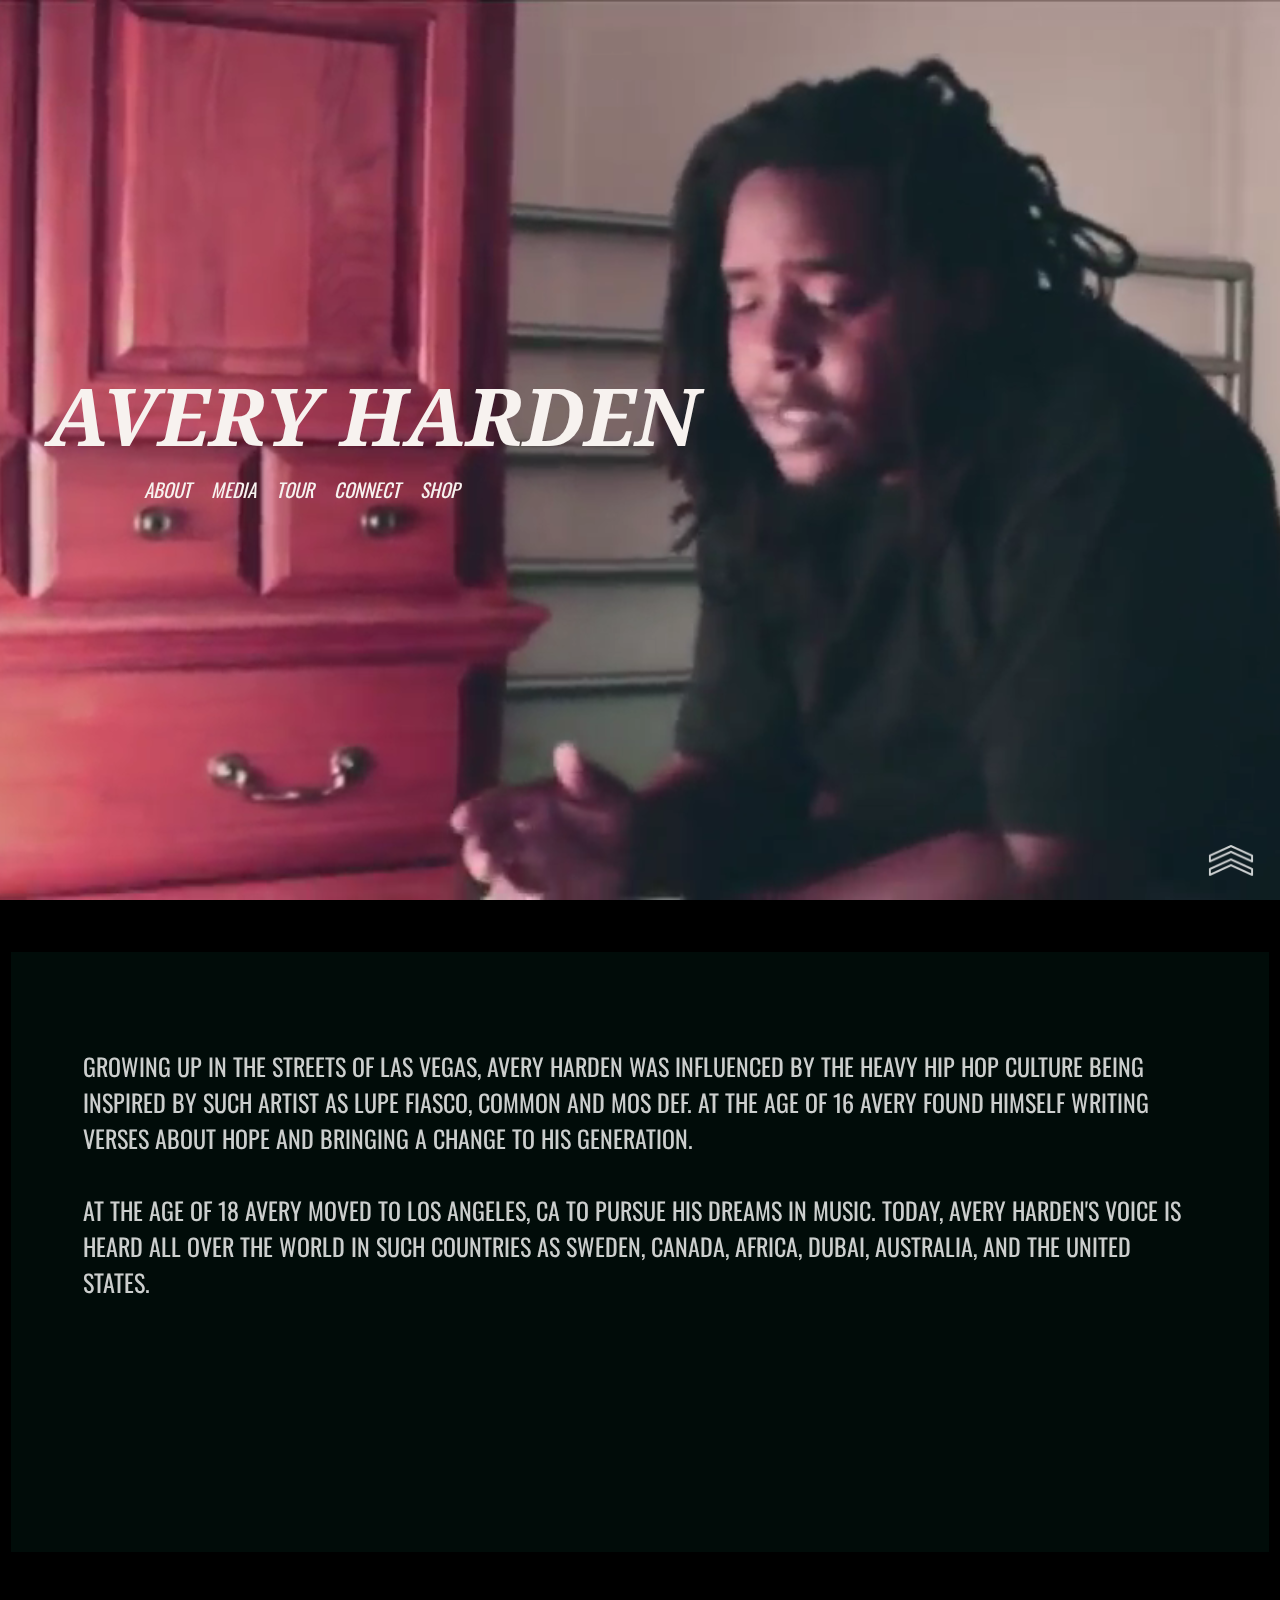
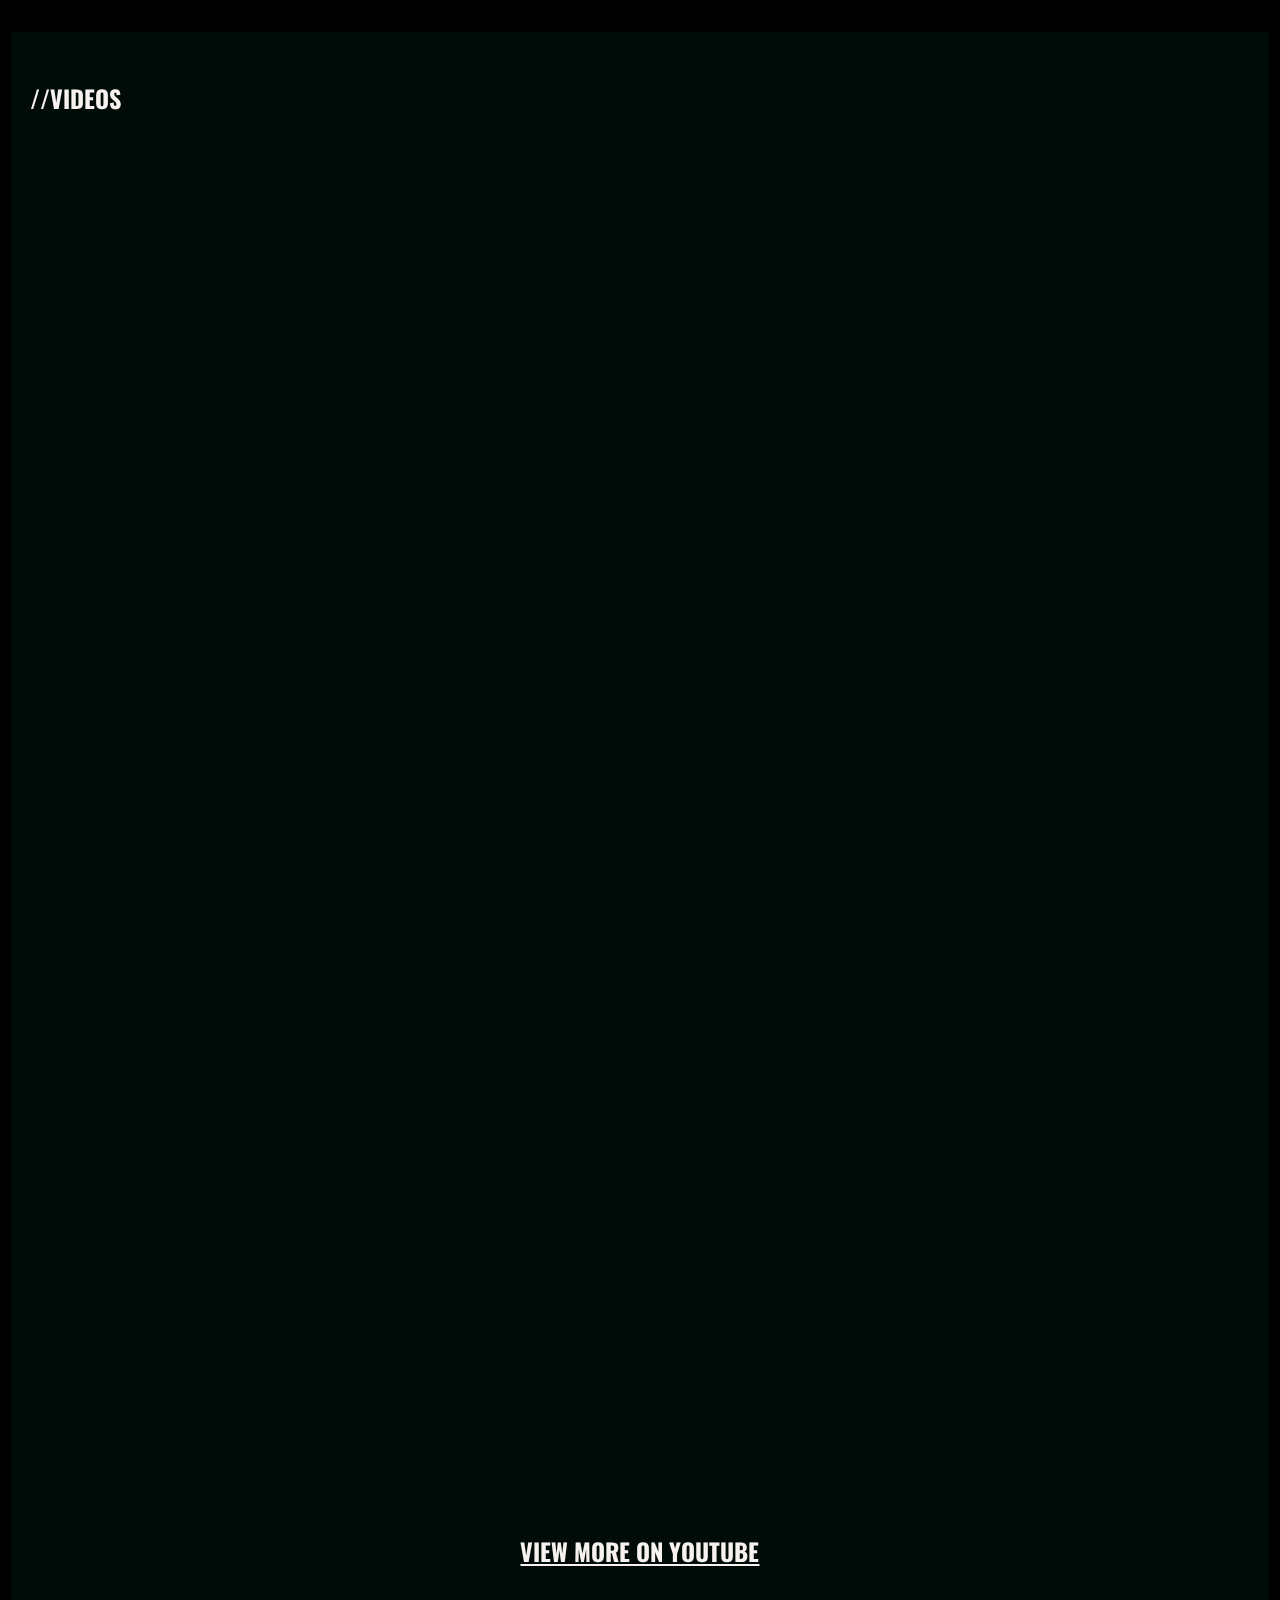
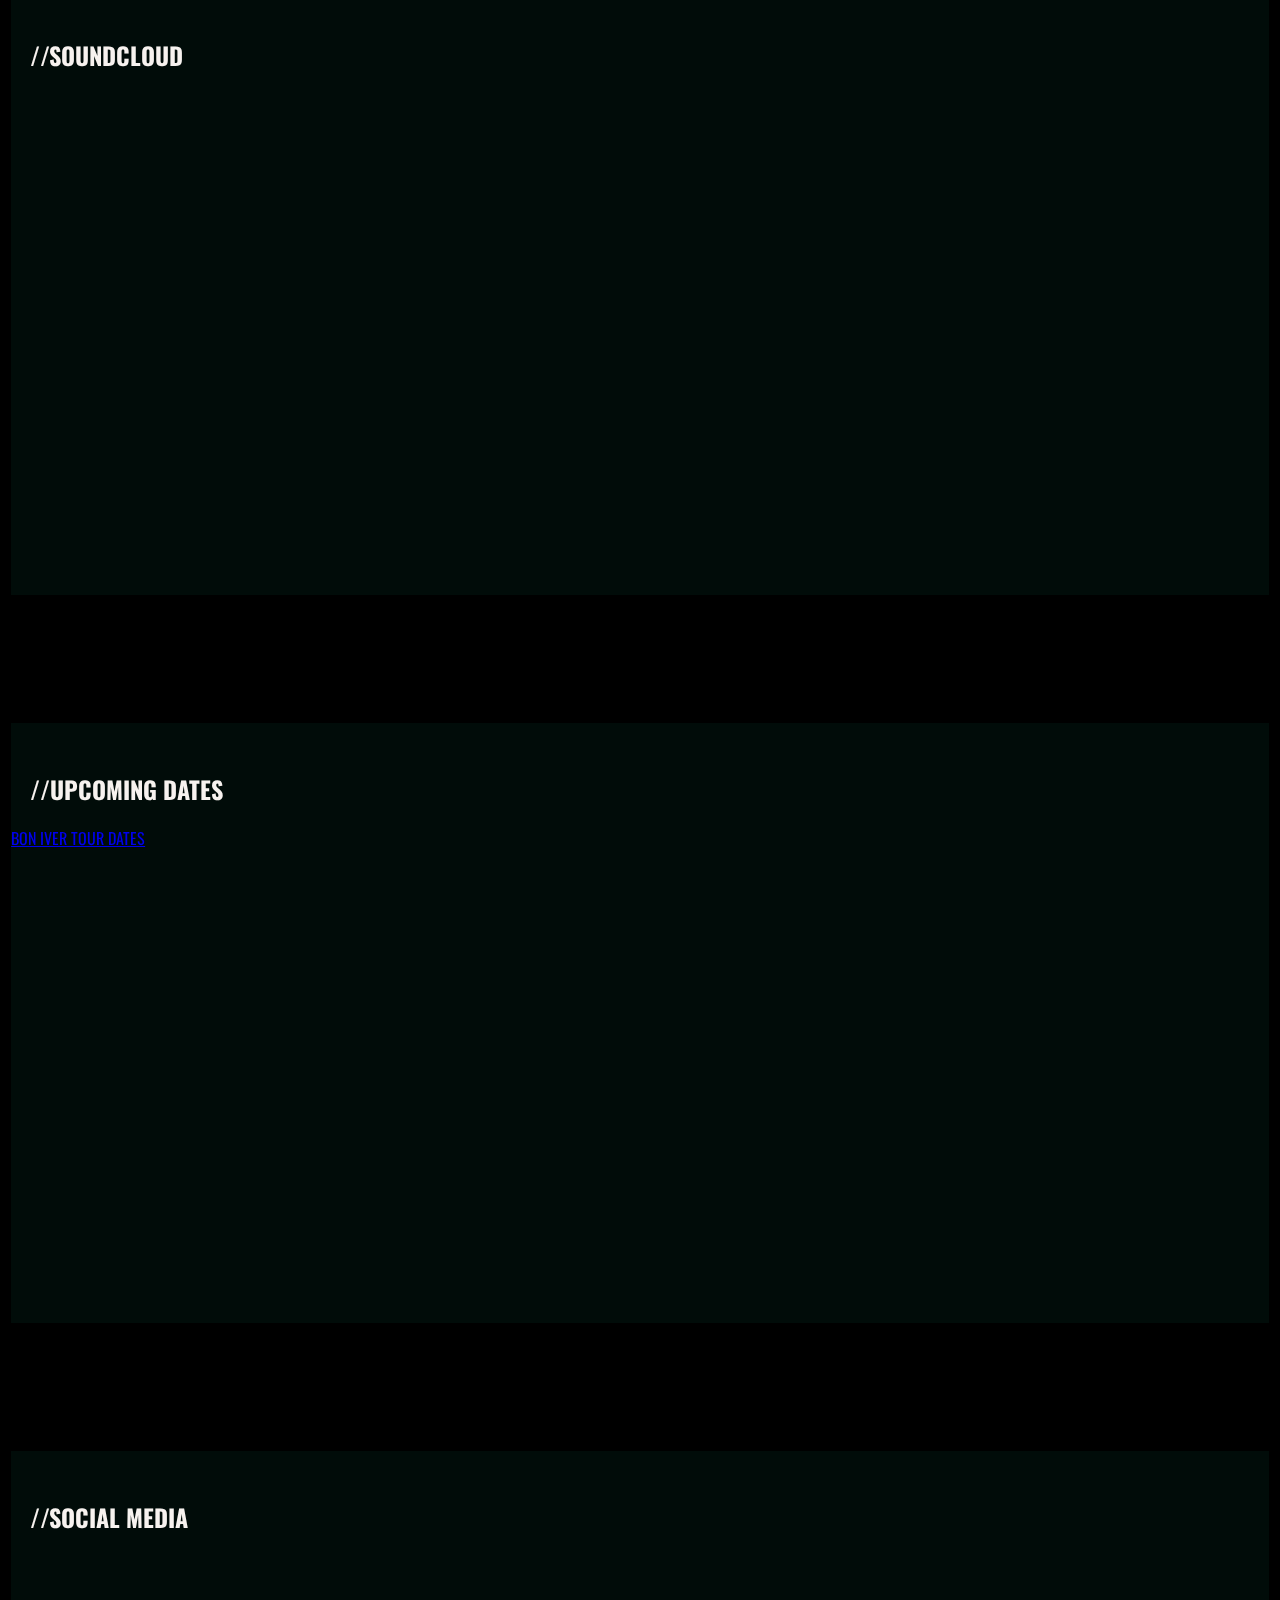
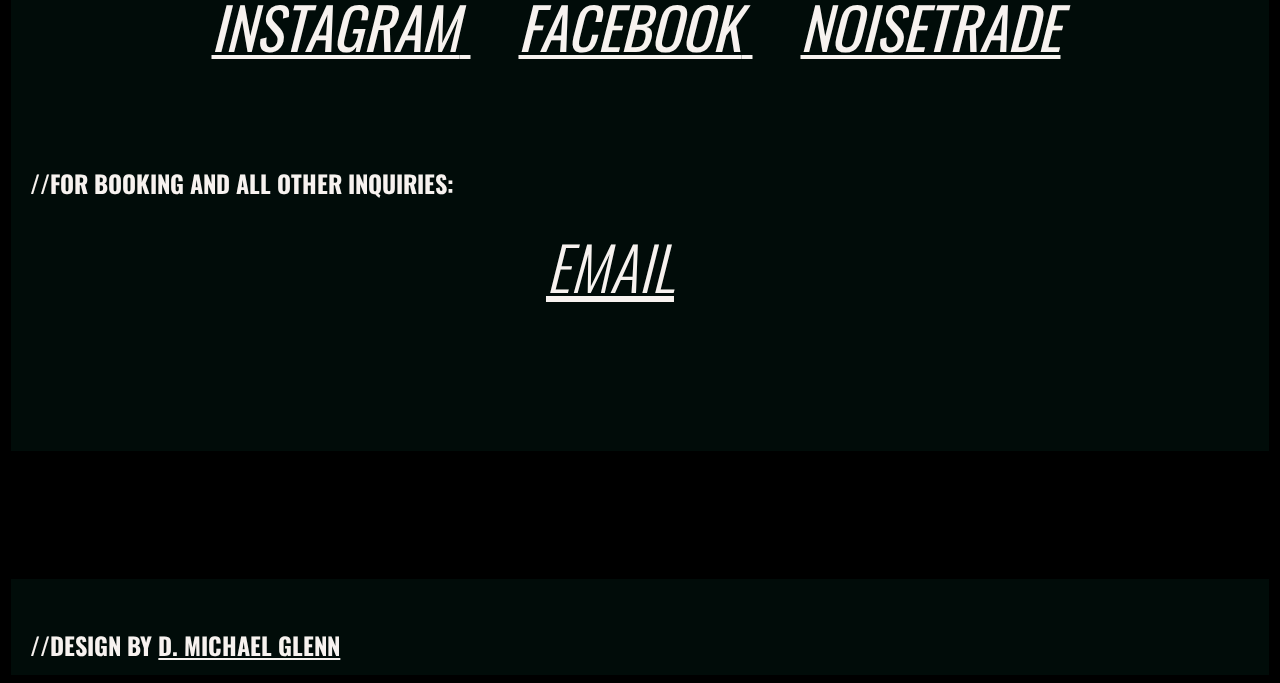
==== commit ee139a86: "layout fixes for mobile" ====
--- a/index.html
+++ b/index.html
@@ -8,21 +8,20 @@
 
     <link href="https://fonts.googleapis.com/css?family=Droid+Serif:400i|Oswald" rel="stylesheet">
     <link rel="stylesheet" href="styles.css">
-
 </head>
 <body>
     <video playsinline autoplay muted loop data-media="screen and (min-width: 600px)" poster="avery.mp4" id="bgvid">
         <!-- <source src="polina.webm" type="video/webm"> -->
         <source id="bgvidsrc" src="avery.mp4" type="video/mp4">
     </video>
-    </div>
-
+    <a href="#" onclick="EPPZScrollTo.scrollVerticalToElementById('top',100);"><img class="up-arrow" src="./uparrow2.png" alt="to the top"></a>
     <section>
+      <span id="top"></span>
         <div class="title">
             <h1>AVERY HARDEN</h1>
         </div>
         <nav class="nav-links">
-            <ul>
+            <ul class="nav-ul">
                 <li><a href="#" onclick="EPPZScrollTo.scrollVerticalToElementById('about',100);">ABOUT</a></li>
                 <li><a href="#" onclick="EPPZScrollTo.scrollVerticalToElementById('media',100);">MEDIA</a></li>
                 <li><a href="#" onclick="EPPZScrollTo.scrollVerticalToElementById('tour',100);">TOUR</a></li>
@@ -48,7 +47,7 @@
             <div class="video-wrap">
                 <div class="video-container"><iframe class="yt" width="560" height="315" src="https://www.youtube.com/embed/1dDA698vWTE" frameborder="0" allowfullscreen></iframe></div>
             </div>
-            <h2><a href="https://www.youtube.com/channel/UC9LDaiY4R8z5FkhajpJfhtQ" id="yt-link">VIEW MORE ON YOUTUBE</a></h2>
+            <h2><a href="https://www.youtube.com/channel/UC9LDaiY4R8z5FkhajpJfhtQ" class="yt-link">VIEW MORE ON YOUTUBE</a></h2>
             <h2 class="media-titles">//SOUNDCLOUD</h2>
             <div class="sc-wrap">
                 <iframe width="90%" height="450" scrolling="no" frameborder="no" src="https://w.soundcloud.com/player/?url=https%3A//api.soundcloud.com/users/11206066&amp;auto_play=false&amp;hide_related=false&amp;show_comments=true&amp;show_user=true&amp;show_reposts=false&amp;visual=true"></iframe>
@@ -75,6 +74,11 @@
             <h2 id="email-link"><a class="social-links" href="mailto:booking@averyhardenmusic.com" id="email-fix">EMAIL</a></h2>
         </div>
     </section>
+    <section>
+        <div class="section footer-section">
+            <h2 class="media-titles">//Design by <a href="http://dmichaelglenn.com" class="yt-link">D. Michael Glenn</a></h2>
+        </div>
+    </section>
 </body>
     <script src="./js/script.js"></script>
 <!-- <script
--- a/styles.css
+++ b/styles.css
@@ -22,6 +22,22 @@
     background-size: cover;
 }
 
+.up-arrow {
+  opacity: 80%;
+  width: 3em;
+  position: fixed;
+  float: right;
+  z-index: 100;
+  top: 98%;
+  left: 98%;
+  -ms-transform: translateX(-98%) translateY(-95%);
+  -moz-transform: translateX(-98%) translateY(-95%);
+  -webkit-transform: translateX(-98%) translateY(-95%);
+}
+
+#top {
+  top: 1% !important;
+}
 .title {
     margin-top: 9em;
     margin-left: 1em;
@@ -48,7 +64,6 @@
 nav {
     margin-top: -3em;
     margin-left: 5em;
-    position: sticky;
     top: 10px;
 }
 
@@ -74,6 +89,12 @@
 .media-section {
     margin-top: 5em;
     text-align: center;
+}
+
+.footer-section {
+  min-height: 3em !important;
+  max-height: 3em !important;
+  padding-bottom: 3em;
 }
 
 .video-container {
@@ -108,7 +129,7 @@
     font-size: 1.5em;
     margin-left: 3em;
     margin-right: 3em;
-    padding-top: 6em;
+    padding-top: 4em;
     padding-bottom: 1.5em;
     color: white;
     opacity: 0.8;
@@ -119,7 +140,7 @@
     display: inline;
 }
 
-#yt-link {
+.yt-link {
     color: #f7f2ef;
 }
 
@@ -145,7 +166,45 @@
     font-weight: 300;
 }
 @media (max-width: 576px) {
-    video {
-        display: none;
-    }
-}
+    body {
+      max-width: 100%;
+    }
+
+    h1 {
+      font-size: 1.1em;
+        }
+
+    li {
+      display: block;
+      margin: 0 auto;
+      padding-left: 0em !important;
+    }
+
+    .section {
+      max-width: 100%;
+      min-width: 100% !important;
+    }
+
+    .title {
+      margin: 0 auto;
+      margin-left: .5em;
+      margin-top: 7em;
+    }
+
+
+    .nav-ul {
+      padding-left: 0em;
+      font-size: 1.5em;
+    }
+
+    .nav-links {
+      margin: 0 auto;
+      text-align: center;
+    }
+
+    .bio {
+      padding-top: 2em;
+      margin-left: 1em;
+      margin-right: 1em;
+    }
+}
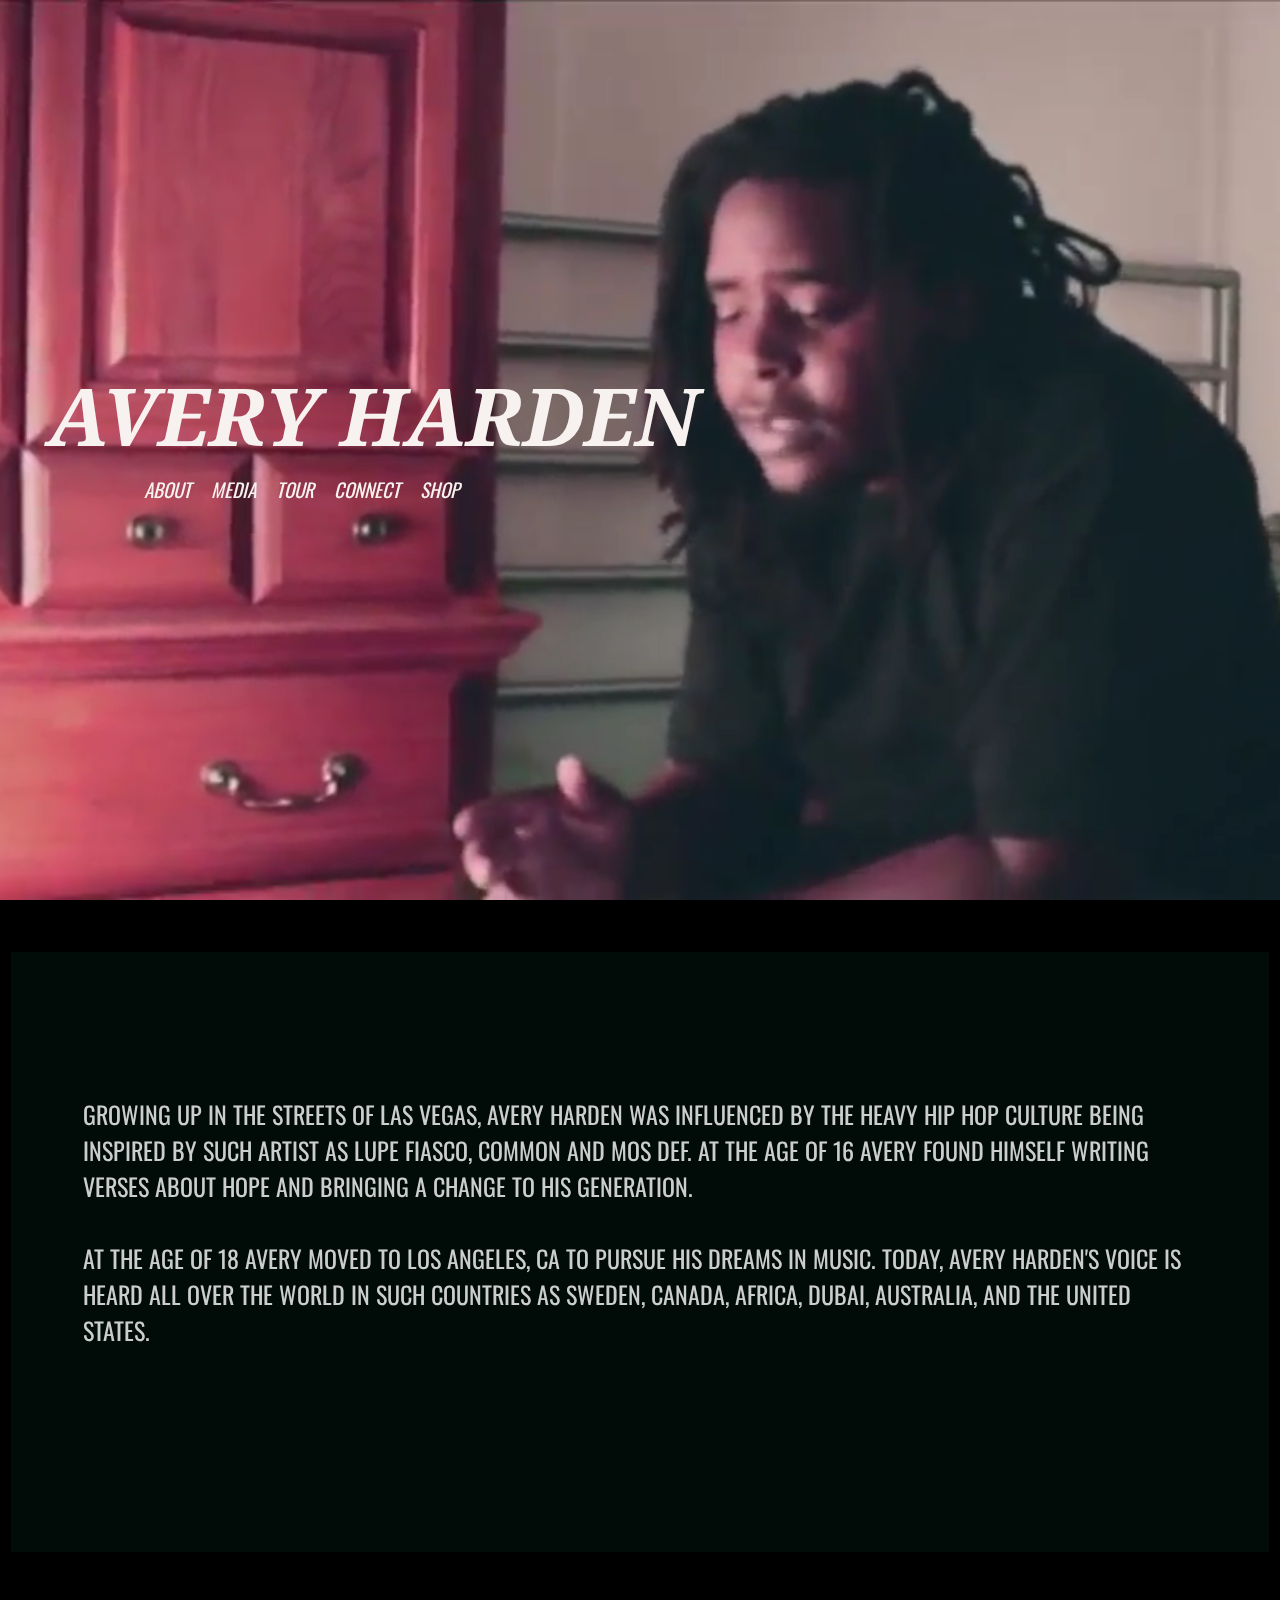
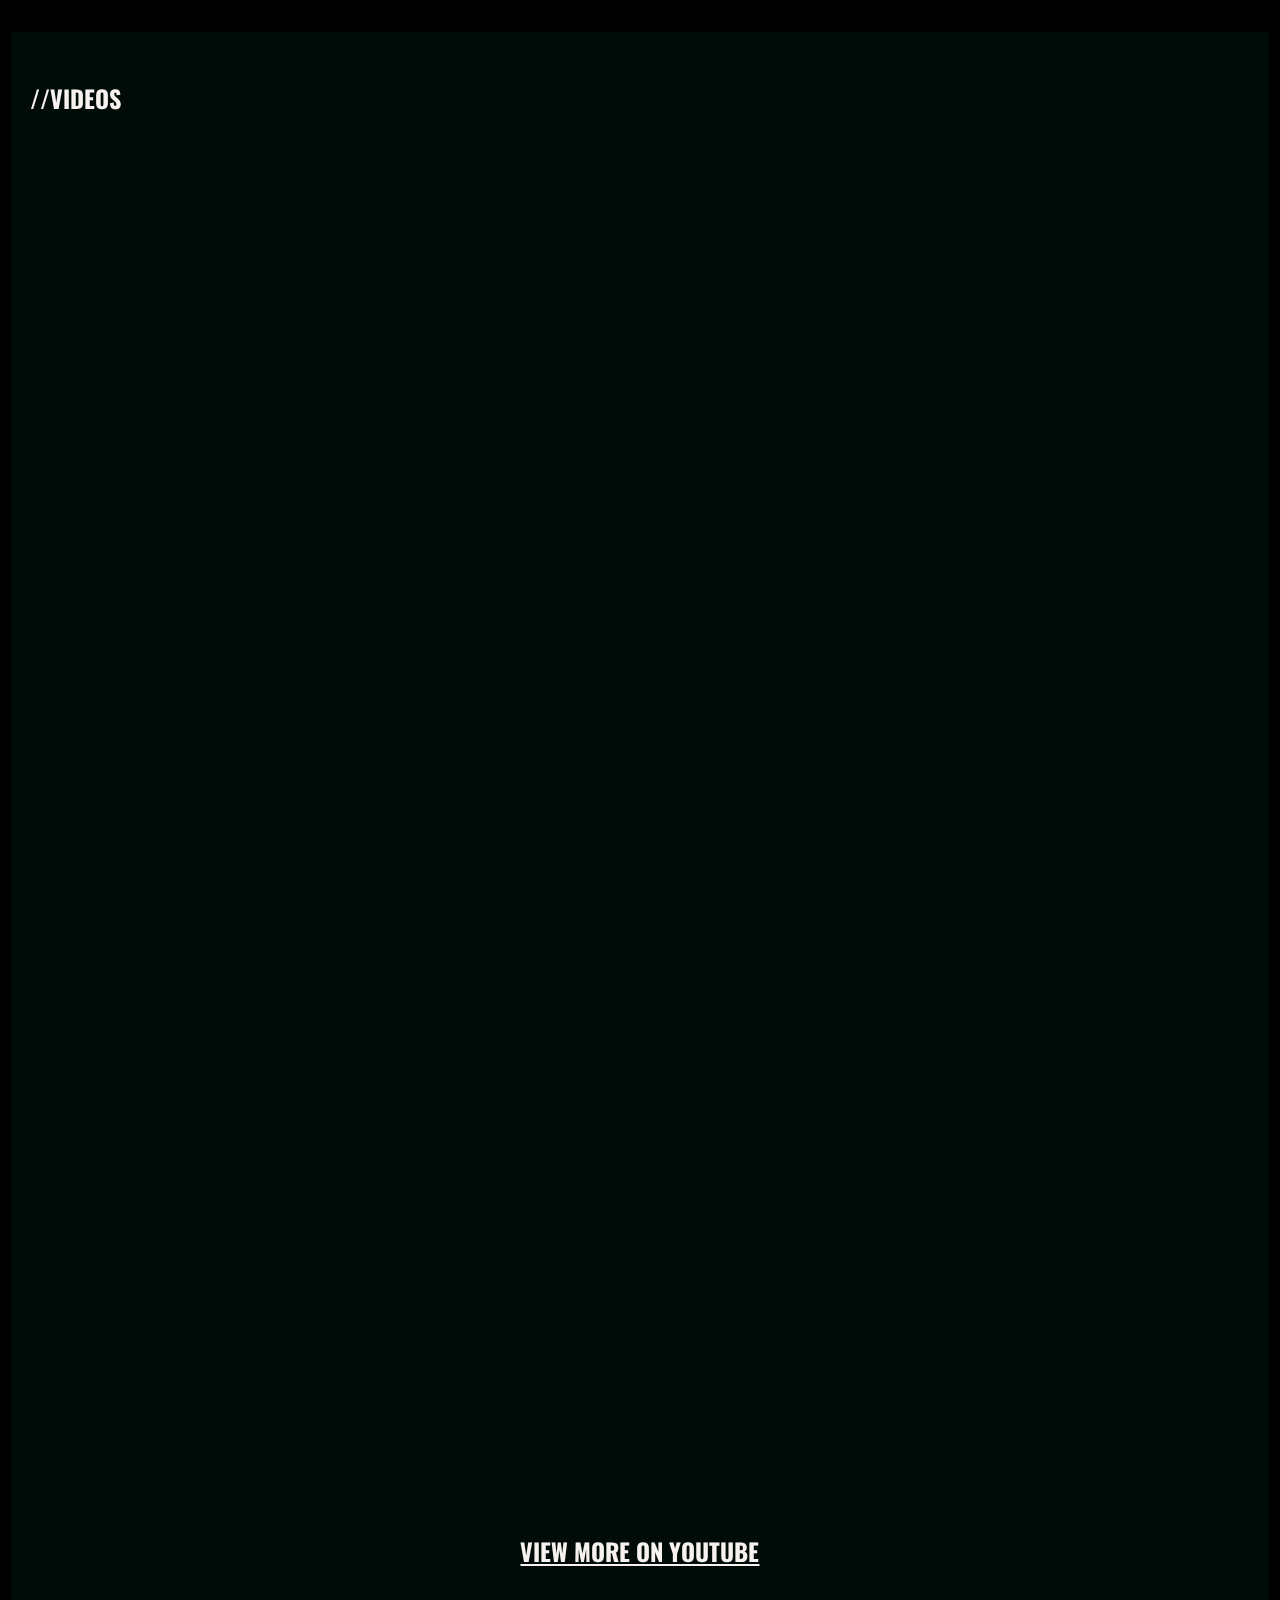
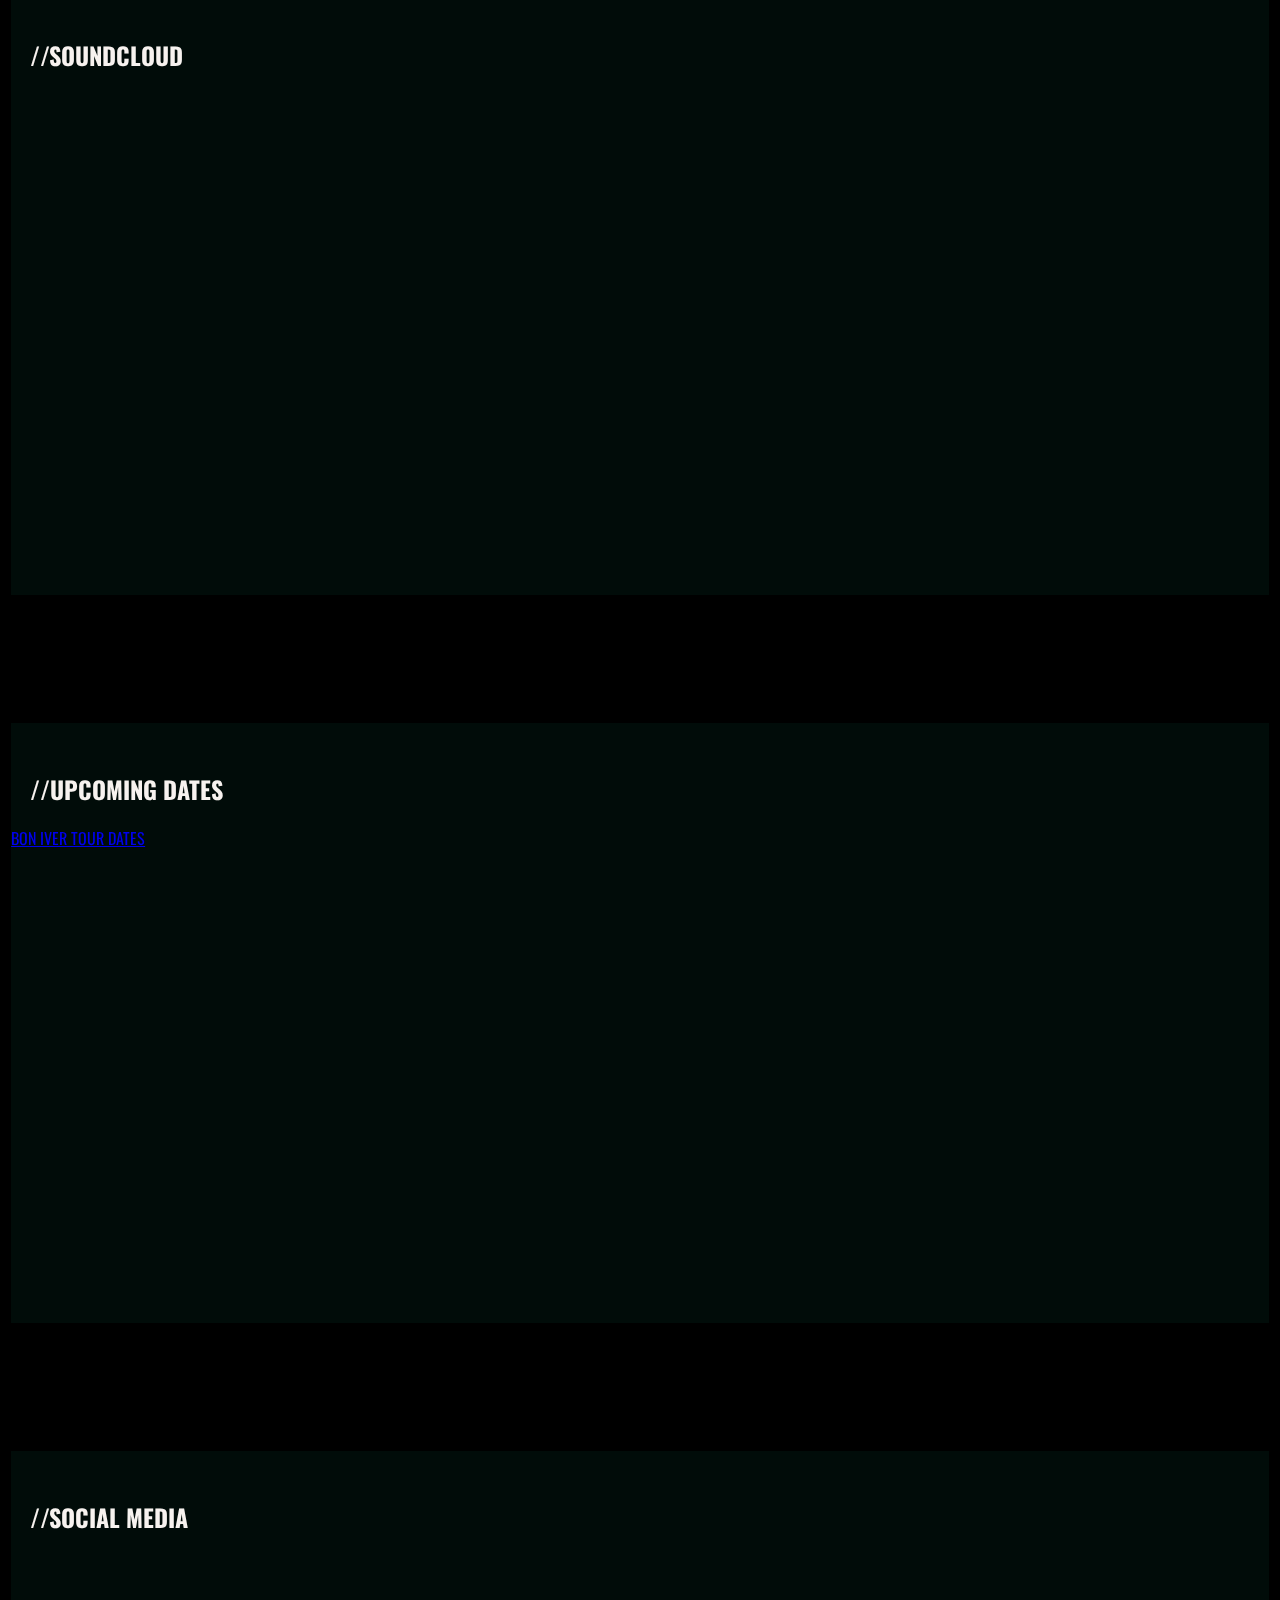
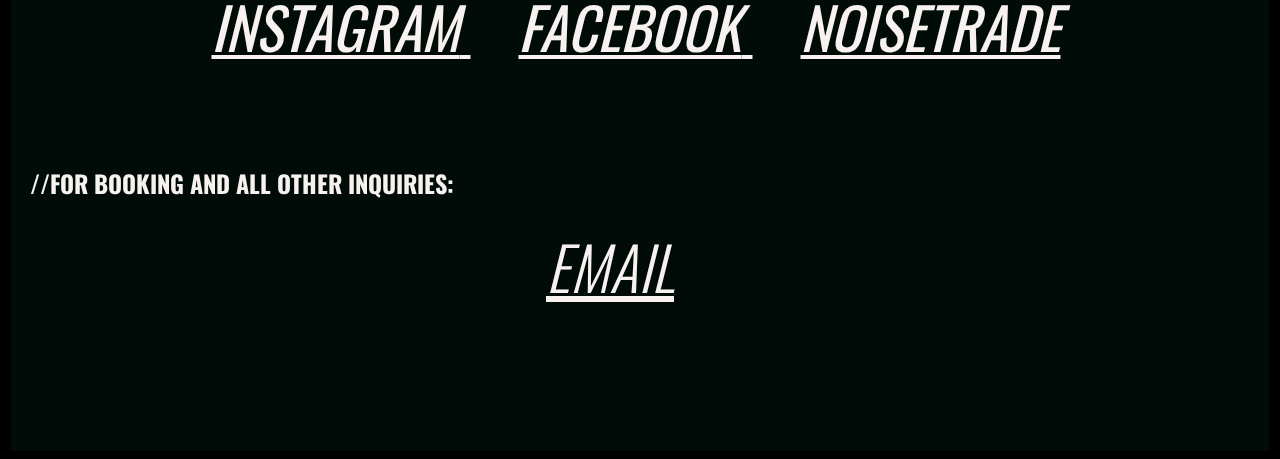
==== commit 4d004b3d: "loader" ====
--- a/index.html
+++ b/index.html
@@ -8,77 +8,75 @@
 
     <link href="https://fonts.googleapis.com/css?family=Droid+Serif:400i|Oswald" rel="stylesheet">
     <link rel="stylesheet" href="styles.css">
+
 </head>
-<body>
-    <video playsinline autoplay muted loop data-media="screen and (min-width: 600px)" poster="avery.mp4" id="bgvid">
-        <!-- <source src="polina.webm" type="video/webm"> -->
-        <source id="bgvidsrc" src="avery.mp4" type="video/mp4">
-    </video>
-    <a href="#" onclick="EPPZScrollTo.scrollVerticalToElementById('top',100);"><img class="up-arrow" src="./uparrow2.png" alt="to the top"></a>
-    <section>
-      <span id="top"></span>
-        <div class="title">
-            <h1>AVERY HARDEN</h1>
-        </div>
-        <nav class="nav-links">
-            <ul class="nav-ul">
-                <li><a href="#" onclick="EPPZScrollTo.scrollVerticalToElementById('about',100);">ABOUT</a></li>
-                <li><a href="#" onclick="EPPZScrollTo.scrollVerticalToElementById('media',100);">MEDIA</a></li>
-                <li><a href="#" onclick="EPPZScrollTo.scrollVerticalToElementById('tour',100);">TOUR</a></li>
-                <li><a href="#" onclick="EPPZScrollTo.scrollVerticalToElementById('connect',100);">CONNECT</a></li>
-                <li><a href="http://averysshop.co">SHOP</a></li>
-            </ul>
-        </nav>
-    </section>
-    <section>
-        <div class="section about-section">
-            <span id="about"></span>
-        <p class="bio text-center">Growing up in the streets of Las Vegas, Avery Harden was influenced by the heavy hip hop culture being inspired by such artist as Lupe Fiasco, Common and Mos Def. At the age of 16 Avery found himself writing verses about hope and bringing a change to his generation.
-        <br><br>
-        At the age of 18 Avery moved to Los Angeles, CA to pursue his dreams in music. Today, Avery Harden's voice is heard all over the world in such countries as Sweden, Canada, Africa, Dubai, Australia, and the United States.</p>
-        </div>
-    </section>
-    <section>
-        <div class="section media-section" id="media">
-            <h2 class="media-titles">//VIDEOS</h2>
-            <div class="video-wrap">
-                <div class="video-container"><iframe class="yt" width="560" height="315" src="https://www.youtube.com/embed/1A4b90JWtTI" frameborder="0" allowfullscreen></iframe></div>
+<body onload="loaded();">
+    <div id="loader"><h1>this is a test</h1></div>
+    <div id="loader-wait">
+        <video playsinline autoplay muted loop data-media="screen and (min-width: 600px)" poster="avery.mp4" id="bgvid">
+            <!-- <source src="polina.webm" type="video/webm"> -->
+            <source id="bgvidsrc" src="avery.mp4" type="video/mp4">
+        </video>
+
+        <section>
+            <div class="title">
+                <h1>AVERY HARDEN</h1>
             </div>
-            <div class="video-wrap">
-                <div class="video-container"><iframe class="yt" width="560" height="315" src="https://www.youtube.com/embed/1dDA698vWTE" frameborder="0" allowfullscreen></iframe></div>
+            <nav class="nav-links">
+                <ul>
+                    <li><a href="#" onclick="EPPZScrollTo.scrollVerticalToElementById('about',100);">ABOUT</a></li>
+                    <li><a href="#" onclick="EPPZScrollTo.scrollVerticalToElementById('media',100);">MEDIA</a></li>
+                    <li><a href="#" onclick="EPPZScrollTo.scrollVerticalToElementById('tour',100);">TOUR</a></li>
+                    <li><a href="#" onclick="EPPZScrollTo.scrollVerticalToElementById('connect',100);">CONNECT</a></li>
+                    <li><a href="http://averysshop.co">SHOP</a></li>
+                </ul>
+            </nav>
+        </section>
+        <section>
+            <div class="section about-section">
+                <span id="about"></span>
+            <p class="bio text-center">Growing up in the streets of Las Vegas, Avery Harden was influenced by the heavy hip hop culture being inspired by such artist as Lupe Fiasco, Common and Mos Def. At the age of 16 Avery found himself writing verses about hope and bringing a change to his generation.
+            <br><br>
+            At the age of 18 Avery moved to Los Angeles, CA to pursue his dreams in music. Today, Avery Harden's voice is heard all over the world in such countries as Sweden, Canada, Africa, Dubai, Australia, and the United States.</p>
             </div>
-            <h2><a href="https://www.youtube.com/channel/UC9LDaiY4R8z5FkhajpJfhtQ" class="yt-link">VIEW MORE ON YOUTUBE</a></h2>
-            <h2 class="media-titles">//SOUNDCLOUD</h2>
-            <div class="sc-wrap">
-                <iframe width="90%" height="450" scrolling="no" frameborder="no" src="https://w.soundcloud.com/player/?url=https%3A//api.soundcloud.com/users/11206066&amp;auto_play=false&amp;hide_related=false&amp;show_comments=true&amp;show_user=true&amp;show_reposts=false&amp;visual=true"></iframe>
+        </section>
+        <section>
+            <div class="section media-section" id="media">
+                <h2 class="media-titles">//VIDEOS</h2>
+                <div class="video-wrap">
+                    <div class="video-container"><iframe class="yt" width="560" height="315" src="https://www.youtube.com/embed/1A4b90JWtTI" frameborder="0" allowfullscreen></iframe></div>
+                </div>
+                <div class="video-wrap">
+                    <div class="video-container"><iframe class="yt" width="560" height="315" src="https://www.youtube.com/embed/1dDA698vWTE" frameborder="0" allowfullscreen></iframe></div>
+                </div>
+                <h2><a href="https://www.youtube.com/channel/UC9LDaiY4R8z5FkhajpJfhtQ" id="yt-link">VIEW MORE ON YOUTUBE</a></h2>
+                <h2 class="media-titles">//SOUNDCLOUD</h2>
+                <div class="sc-wrap">
+                    <iframe width="90%" height="450" scrolling="no" frameborder="no" src="https://w.soundcloud.com/player/?url=https%3A//api.soundcloud.com/users/11206066&amp;auto_play=false&amp;hide_related=false&amp;show_comments=true&amp;show_user=true&amp;show_reposts=false&amp;visual=true"></iframe>
+                </div>
             </div>
-        </div>
-    </section>
-    <section>
-        <div class="section tour-section" id="tour">
-        <h2 class="media-titles">//UPCOMING DATES</h2>
-            <div class="tour-widget">
-                <script type='text/javascript' src='http://widget.bandsintown.com/javascripts/bit_widget.js'></script><a href="http://www.bandsintown.com/Bon%20Iver" class="bit-widget-initializer" data-artist="Bon Iver" data-text-color="white" data-link-color="#f2c6ce">Bon Iver Tour Dates</a>
+        </section>
+        <section>
+            <div class="section tour-section" id="tour">
+            <h2 class="media-titles">//UPCOMING DATES</h2>
+                <div class="tour-widget">
+                    <script type='text/javascript' src='http://widget.bandsintown.com/javascripts/bit_widget.js'></script><a href="http://www.bandsintown.com/Bon%20Iver" class="bit-widget-initializer" data-artist="Bon Iver" data-text-color="white" data-link-color="#f2c6ce">Bon Iver Tour Dates</a>
+                </div>
             </div>
-        </div>
-    </section>
-    <section>
-        <div class="section connect-section" id="connect">
-            <h2 class="media-titles">//SOCIAL MEDIA</h2>
-            <ul class="social-links">
-                <li><a href="instrgram.com">INSTAGRAM</a></li>
-                <li><a href="facebook.com">FACEBOOK</a></li>
-                <li><a href="http://noisetrade.com/averyharden/">NOISETRADE</a></li>
-            </ul>
-            <h2 class="media-titles">//For booking and all other inquiries:</h2>
-            <h2 id="email-link"><a class="social-links" href="mailto:booking@averyhardenmusic.com" id="email-fix">EMAIL</a></h2>
-        </div>
-    </section>
-    <section>
-        <div class="section footer-section">
-            <h2 class="media-titles">//Design by <a href="http://dmichaelglenn.com" class="yt-link">D. Michael Glenn</a></h2>
-        </div>
-    </section>
+        </section>
+        <section>
+            <div class="section connect-section" id="connect">
+                <h2 class="media-titles">//SOCIAL MEDIA</h2>
+                <ul class="social-links">
+                    <li><a href="instrgram.com">INSTAGRAM</a></li>
+                    <li><a href="facebook.com">FACEBOOK</a></li>
+                    <li><a href="http://noisetrade.com/averyharden/">NOISETRADE</a></li>
+                </ul>
+                <h2 class="media-titles">//For booking and all other inquiries:</h2>
+                <h2 id="email-link"><a class="social-links" href="mailto:booking@averyhardenmusic.com" id="email-fix">EMAIL</a></h2>
+            </div>
+        </section>
+    </div>
 </body>
     <script src="./js/script.js"></script>
 <!-- <script
--- a/styles.css
+++ b/styles.css
@@ -22,22 +22,6 @@
     background-size: cover;
 }
 
-.up-arrow {
-  opacity: 80%;
-  width: 3em;
-  position: fixed;
-  float: right;
-  z-index: 100;
-  top: 98%;
-  left: 98%;
-  -ms-transform: translateX(-98%) translateY(-95%);
-  -moz-transform: translateX(-98%) translateY(-95%);
-  -webkit-transform: translateX(-98%) translateY(-95%);
-}
-
-#top {
-  top: 1% !important;
-}
 .title {
     margin-top: 9em;
     margin-left: 1em;
@@ -64,8 +48,41 @@
 nav {
     margin-top: -3em;
     margin-left: 5em;
+    position: sticky;
     top: 10px;
 }
+
+#loader {
+  position: absolute;
+  left: 50%;
+  top: 50%;
+  z-index: 1;
+  width: 60px;
+  height: 60px;
+  margin: -75px 0 0 -75px;
+  border: 10px solid #2b2d30;
+  border-radius: 50%;
+  border-top: 10px solid #6f747c;
+  width: 120px;
+  height: 120px;
+  -webkit-animation: spin 2s linear infinite;
+  animation: spin 2s linear infinite;
+}
+
+@-webkit-keyframes spin {
+  0% { -webkit-transform: rotate(0deg); }
+  100% { -webkit-transform: rotate(360deg); }
+}
+
+@keyframes spin {
+  0% { transform: rotate(0deg); }
+  100% { transform: rotate(360deg); }
+}
+
+#loader-wait {
+    display: none;
+}
+
 
 .media-titles {
     text-align: left !important;
@@ -89,12 +106,6 @@
 .media-section {
     margin-top: 5em;
     text-align: center;
-}
-
-.footer-section {
-  min-height: 3em !important;
-  max-height: 3em !important;
-  padding-bottom: 3em;
 }
 
 .video-container {
@@ -129,7 +140,7 @@
     font-size: 1.5em;
     margin-left: 3em;
     margin-right: 3em;
-    padding-top: 4em;
+    padding-top: 6em;
     padding-bottom: 1.5em;
     color: white;
     opacity: 0.8;
@@ -140,7 +151,7 @@
     display: inline;
 }
 
-.yt-link {
+#yt-link {
     color: #f7f2ef;
 }
 
@@ -166,45 +177,7 @@
     font-weight: 300;
 }
 @media (max-width: 576px) {
-    body {
-      max-width: 100%;
-    }
-
-    h1 {
-      font-size: 1.1em;
-        }
-
-    li {
-      display: block;
-      margin: 0 auto;
-      padding-left: 0em !important;
-    }
-
-    .section {
-      max-width: 100%;
-      min-width: 100% !important;
-    }
-
-    .title {
-      margin: 0 auto;
-      margin-left: .5em;
-      margin-top: 7em;
-    }
-
-
-    .nav-ul {
-      padding-left: 0em;
-      font-size: 1.5em;
-    }
-
-    .nav-links {
-      margin: 0 auto;
-      text-align: center;
-    }
-
-    .bio {
-      padding-top: 2em;
-      margin-left: 1em;
-      margin-right: 1em;
+    video {
+        display: none;
     }
 }
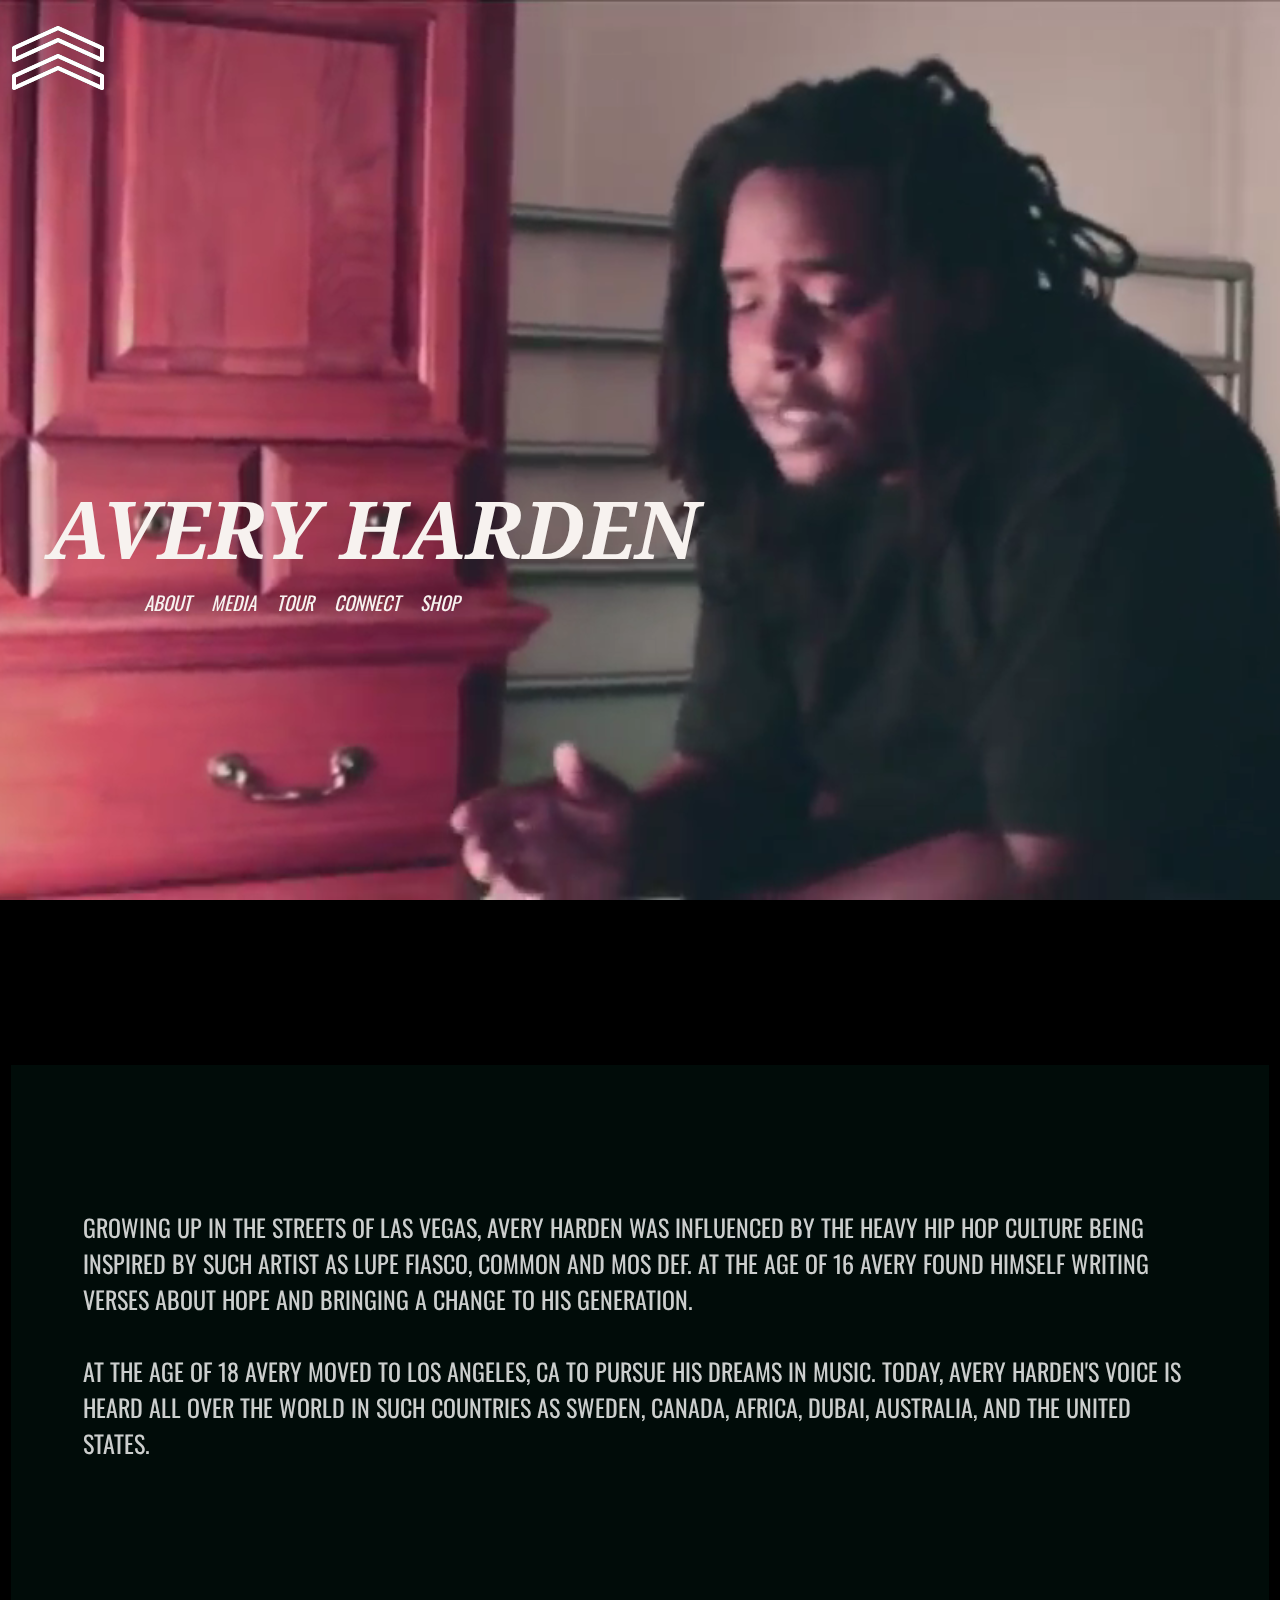
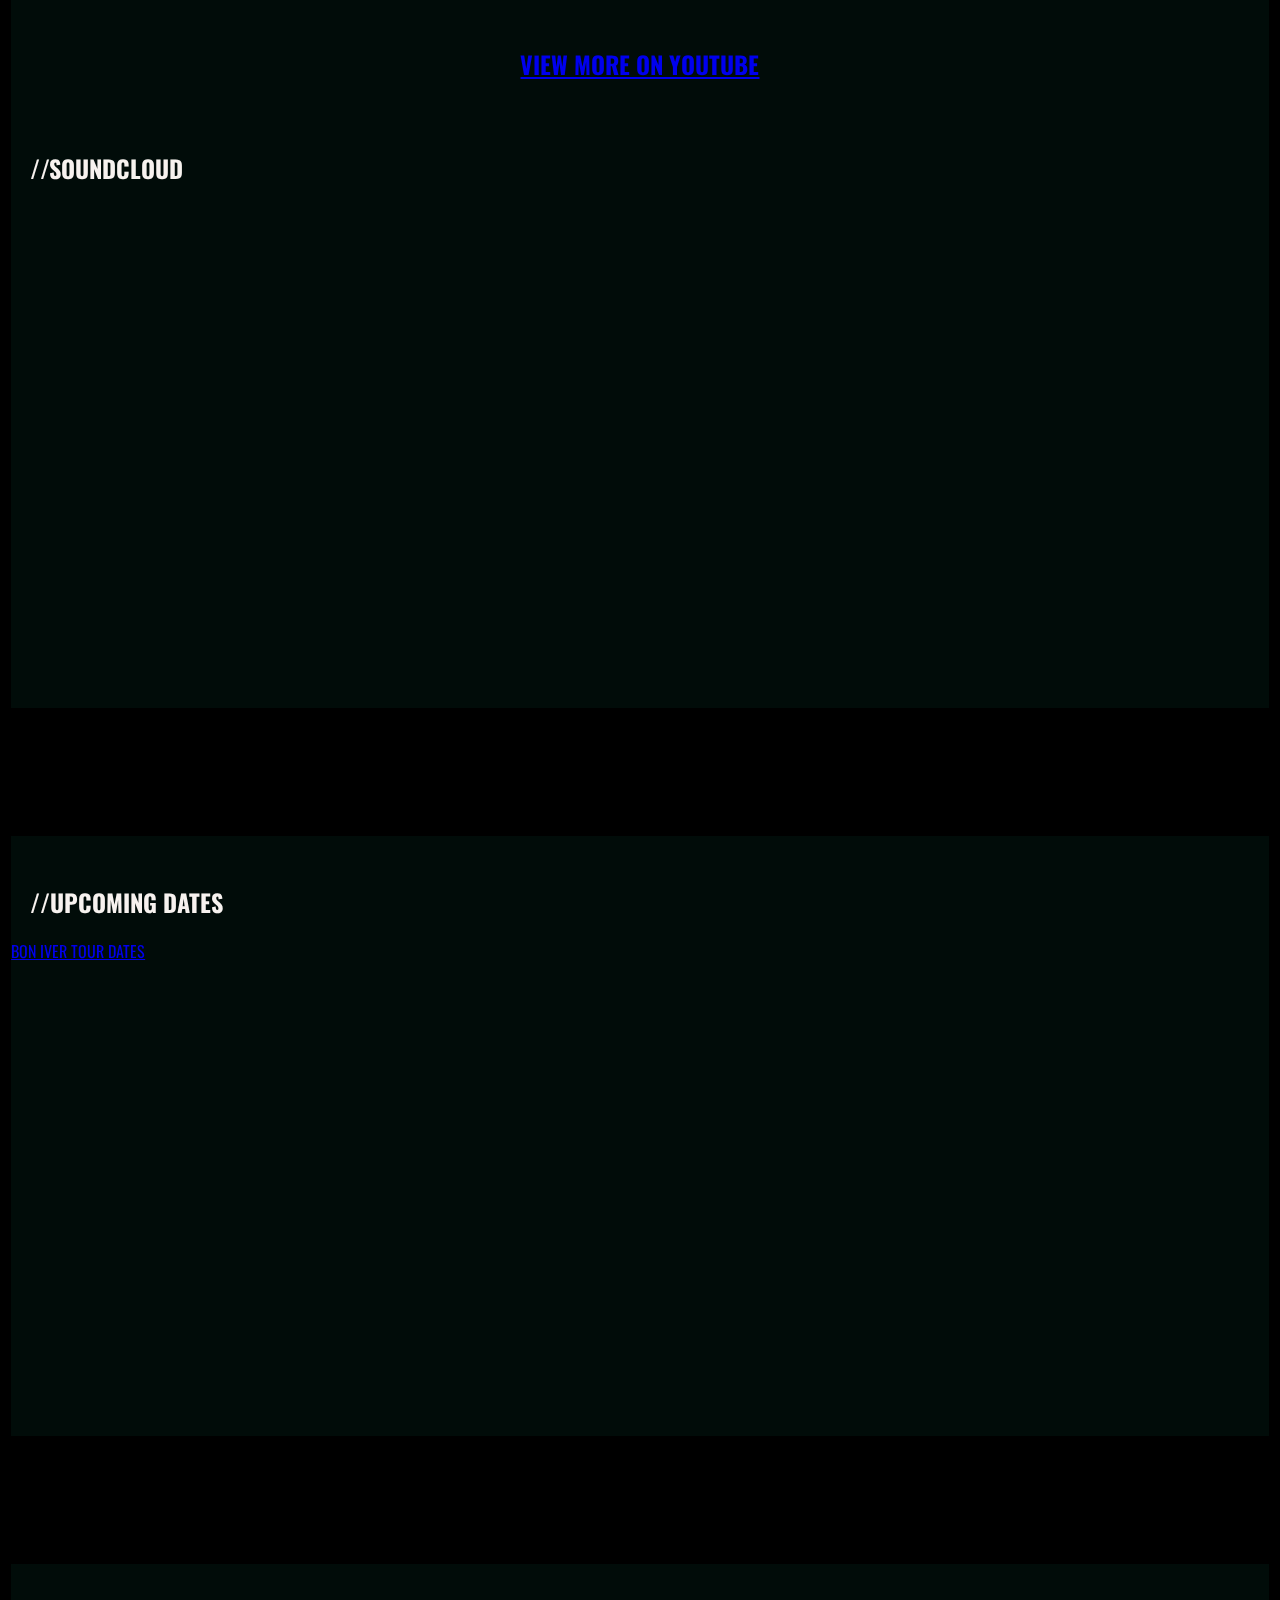
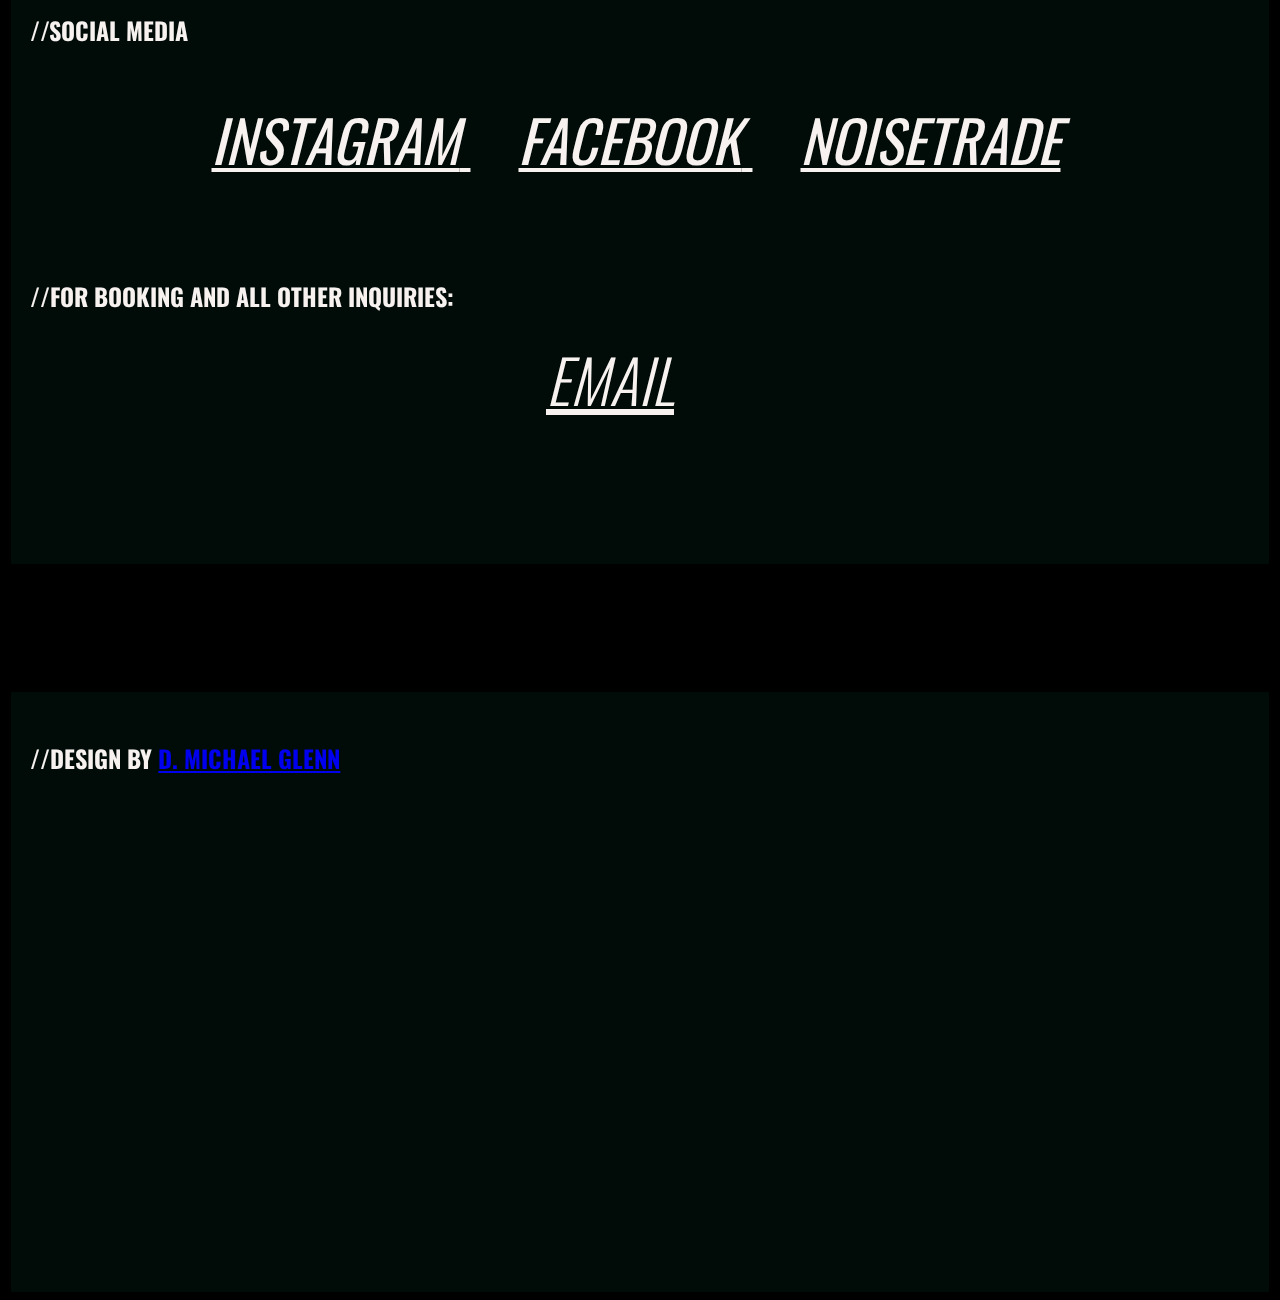
==== commit bb94e896: "resync" ====
--- a/index.html
+++ b/index.html
@@ -8,75 +8,77 @@
 
     <link href="https://fonts.googleapis.com/css?family=Droid+Serif:400i|Oswald" rel="stylesheet">
     <link rel="stylesheet" href="styles.css">
-
 </head>
-<body onload="loaded();">
-    <div id="loader"><h1>this is a test</h1></div>
-    <div id="loader-wait">
-        <video playsinline autoplay muted loop data-media="screen and (min-width: 600px)" poster="avery.mp4" id="bgvid">
-            <!-- <source src="polina.webm" type="video/webm"> -->
-            <source id="bgvidsrc" src="avery.mp4" type="video/mp4">
-        </video>
-
-        <section>
-            <div class="title">
-                <h1>AVERY HARDEN</h1>
+<body>
+    <video playsinline autoplay muted loop data-media="screen and (min-width: 600px)" poster="avery.mp4" id="bgvid">
+        <!-- <source src="polina.webm" type="video/webm"> -->
+        <source id="bgvidsrc" src="avery.mp4" type="video/mp4">
+    </video>
+    <a href="#" onclick="EPPZScrollTo.scrollVerticalToElementById('top',100);"><img class="up-arrow" src="./uparrow2.png" alt="to the top"></a>
+    <section>
+      <span id="top"></span>
+        <div class="title">
+            <h1>AVERY HARDEN</h1>
+        </div>
+        <nav class="nav-links">
+            <ul class="nav-ul">
+                <li><a href="#" onclick="EPPZScrollTo.scrollVerticalToElementById('about',100);">ABOUT</a></li>
+                <li><a href="#" onclick="EPPZScrollTo.scrollVerticalToElementById('media',100);">MEDIA</a></li>
+                <li><a href="#" onclick="EPPZScrollTo.scrollVerticalToElementById('tour',100);">TOUR</a></li>
+                <li><a href="#" onclick="EPPZScrollTo.scrollVerticalToElementById('connect',100);">CONNECT</a></li>
+                <li><a href="http://averysshop.co">SHOP</a></li>
+            </ul>
+        </nav>
+    </section>
+    <section>
+        <div class="section about-section">
+            <span id="about"></span>
+        <p class="bio text-center">Growing up in the streets of Las Vegas, Avery Harden was influenced by the heavy hip hop culture being inspired by such artist as Lupe Fiasco, Common and Mos Def. At the age of 16 Avery found himself writing verses about hope and bringing a change to his generation.
+        <br><br>
+        At the age of 18 Avery moved to Los Angeles, CA to pursue his dreams in music. Today, Avery Harden's voice is heard all over the world in such countries as Sweden, Canada, Africa, Dubai, Australia, and the United States.</p>
+        </div>
+    </section>
+    <section>
+        <div class="section media-section" id="media">
+            <h2 class="media-titles">//VIDEOS</h2>
+            <div class="video-wrap">
+                <div class="video-container"><iframe class="yt" width="560" height="315" src="https://www.youtube.com/embed/1A4b90JWtTI" frameborder="0" allowfullscreen></iframe></div>
             </div>
-            <nav class="nav-links">
-                <ul>
-                    <li><a href="#" onclick="EPPZScrollTo.scrollVerticalToElementById('about',100);">ABOUT</a></li>
-                    <li><a href="#" onclick="EPPZScrollTo.scrollVerticalToElementById('media',100);">MEDIA</a></li>
-                    <li><a href="#" onclick="EPPZScrollTo.scrollVerticalToElementById('tour',100);">TOUR</a></li>
-                    <li><a href="#" onclick="EPPZScrollTo.scrollVerticalToElementById('connect',100);">CONNECT</a></li>
-                    <li><a href="http://averysshop.co">SHOP</a></li>
-                </ul>
-            </nav>
-        </section>
-        <section>
-            <div class="section about-section">
-                <span id="about"></span>
-            <p class="bio text-center">Growing up in the streets of Las Vegas, Avery Harden was influenced by the heavy hip hop culture being inspired by such artist as Lupe Fiasco, Common and Mos Def. At the age of 16 Avery found himself writing verses about hope and bringing a change to his generation.
-            <br><br>
-            At the age of 18 Avery moved to Los Angeles, CA to pursue his dreams in music. Today, Avery Harden's voice is heard all over the world in such countries as Sweden, Canada, Africa, Dubai, Australia, and the United States.</p>
+            <div class="video-wrap">
+                <div class="video-container"><iframe class="yt" width="560" height="315" src="https://www.youtube.com/embed/1dDA698vWTE" frameborder="0" allowfullscreen></iframe></div>
             </div>
-        </section>
-        <section>
-            <div class="section media-section" id="media">
-                <h2 class="media-titles">//VIDEOS</h2>
-                <div class="video-wrap">
-                    <div class="video-container"><iframe class="yt" width="560" height="315" src="https://www.youtube.com/embed/1A4b90JWtTI" frameborder="0" allowfullscreen></iframe></div>
-                </div>
-                <div class="video-wrap">
-                    <div class="video-container"><iframe class="yt" width="560" height="315" src="https://www.youtube.com/embed/1dDA698vWTE" frameborder="0" allowfullscreen></iframe></div>
-                </div>
-                <h2><a href="https://www.youtube.com/channel/UC9LDaiY4R8z5FkhajpJfhtQ" id="yt-link">VIEW MORE ON YOUTUBE</a></h2>
-                <h2 class="media-titles">//SOUNDCLOUD</h2>
-                <div class="sc-wrap">
-                    <iframe width="90%" height="450" scrolling="no" frameborder="no" src="https://w.soundcloud.com/player/?url=https%3A//api.soundcloud.com/users/11206066&amp;auto_play=false&amp;hide_related=false&amp;show_comments=true&amp;show_user=true&amp;show_reposts=false&amp;visual=true"></iframe>
-                </div>
+            <h2><a href="https://www.youtube.com/channel/UC9LDaiY4R8z5FkhajpJfhtQ" class="yt-link">VIEW MORE ON YOUTUBE</a></h2>
+            <h2 class="media-titles">//SOUNDCLOUD</h2>
+            <div class="sc-wrap">
+                <iframe width="90%" height="450" scrolling="no" frameborder="no" src="https://w.soundcloud.com/player/?url=https%3A//api.soundcloud.com/users/11206066&amp;auto_play=false&amp;hide_related=false&amp;show_comments=true&amp;show_user=true&amp;show_reposts=false&amp;visual=true"></iframe>
             </div>
-        </section>
-        <section>
-            <div class="section tour-section" id="tour">
-            <h2 class="media-titles">//UPCOMING DATES</h2>
-                <div class="tour-widget">
-                    <script type='text/javascript' src='http://widget.bandsintown.com/javascripts/bit_widget.js'></script><a href="http://www.bandsintown.com/Bon%20Iver" class="bit-widget-initializer" data-artist="Bon Iver" data-text-color="white" data-link-color="#f2c6ce">Bon Iver Tour Dates</a>
-                </div>
+        </div>
+    </section>
+    <section>
+        <div class="section tour-section" id="tour">
+        <h2 class="media-titles">//UPCOMING DATES</h2>
+            <div class="tour-widget">
+                <script type='text/javascript' src='http://widget.bandsintown.com/javascripts/bit_widget.js'></script><a href="http://www.bandsintown.com/Bon%20Iver" class="bit-widget-initializer" data-artist="Bon Iver" data-text-color="white" data-link-color="#f2c6ce">Bon Iver Tour Dates</a>
             </div>
-        </section>
-        <section>
-            <div class="section connect-section" id="connect">
-                <h2 class="media-titles">//SOCIAL MEDIA</h2>
-                <ul class="social-links">
-                    <li><a href="instrgram.com">INSTAGRAM</a></li>
-                    <li><a href="facebook.com">FACEBOOK</a></li>
-                    <li><a href="http://noisetrade.com/averyharden/">NOISETRADE</a></li>
-                </ul>
-                <h2 class="media-titles">//For booking and all other inquiries:</h2>
-                <h2 id="email-link"><a class="social-links" href="mailto:booking@averyhardenmusic.com" id="email-fix">EMAIL</a></h2>
-            </div>
-        </section>
-    </div>
+        </div>
+    </section>
+    <section>
+        <div class="section connect-section" id="connect">
+            <h2 class="media-titles">//SOCIAL MEDIA</h2>
+            <ul class="social-links">
+                <li><a href="instrgram.com">INSTAGRAM</a></li>
+                <li><a href="facebook.com">FACEBOOK</a></li>
+                <li><a href="http://noisetrade.com/averyharden/">NOISETRADE</a></li>
+            </ul>
+            <h2 class="media-titles">//For booking and all other inquiries:</h2>
+            <h2 id="email-link"><a class="social-links" href="mailto:booking@averyhardenmusic.com" id="email-fix">EMAIL</a></h2>
+        </div>
+    </section>
+    <section>
+        <div class="section footer-section">
+            <h2 class="media-titles">//Design by <a href="http://dmichaelglenn.com" class="yt-link">D. Michael Glenn</a></h2>
+        </div>
+    </section>
 </body>
     <script src="./js/script.js"></script>
 <!-- <script
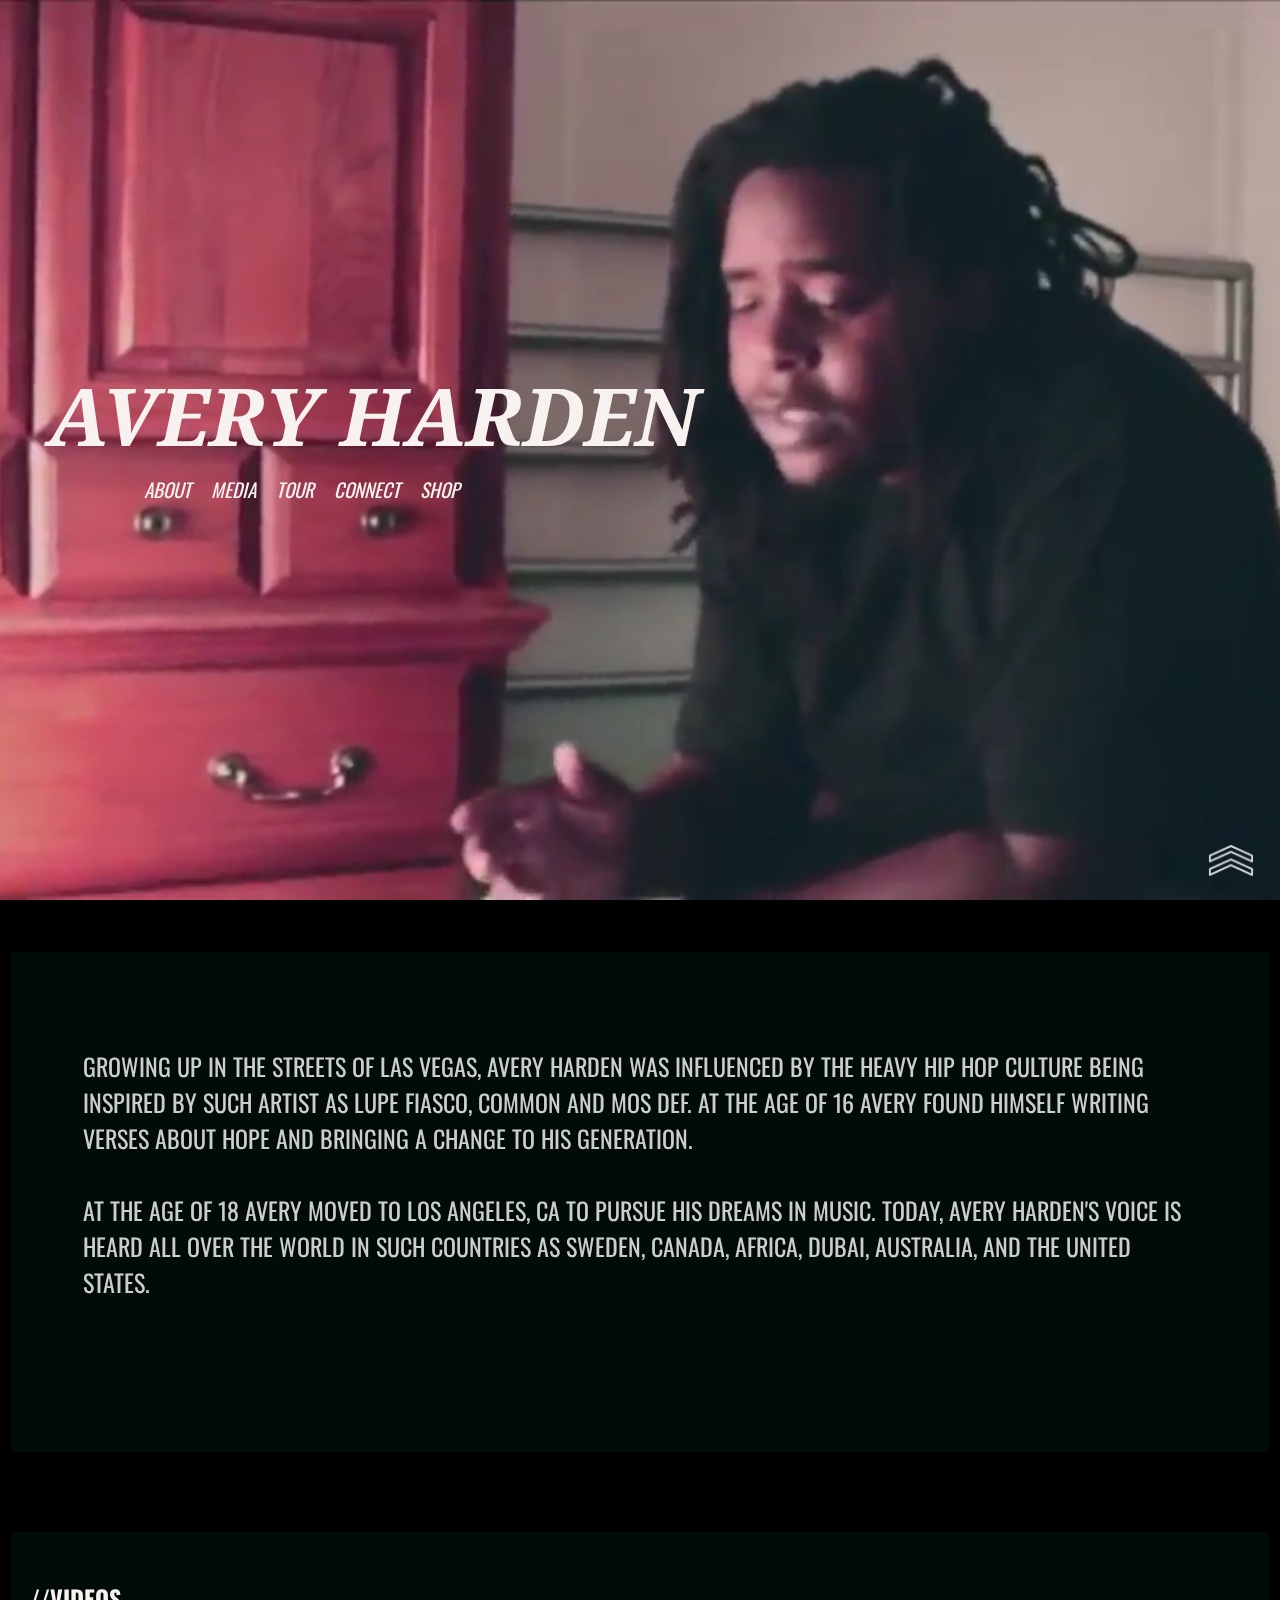
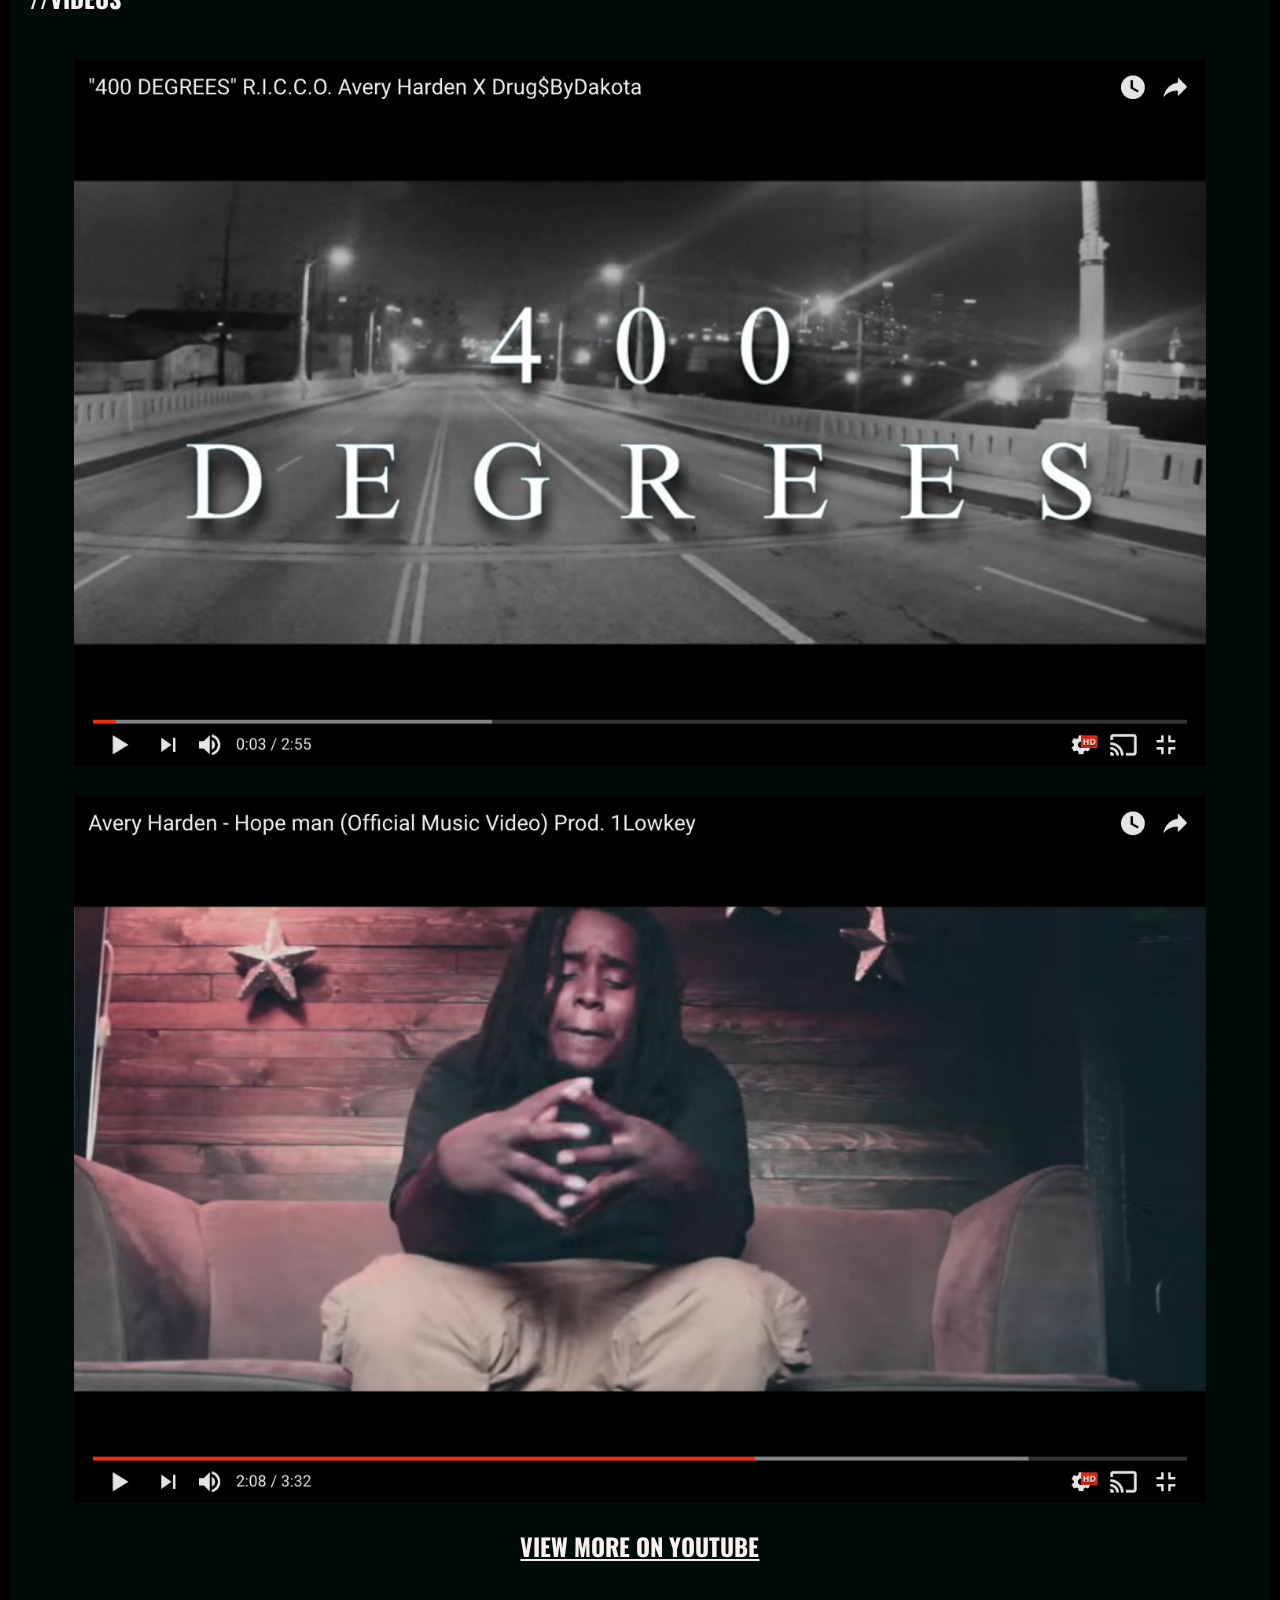
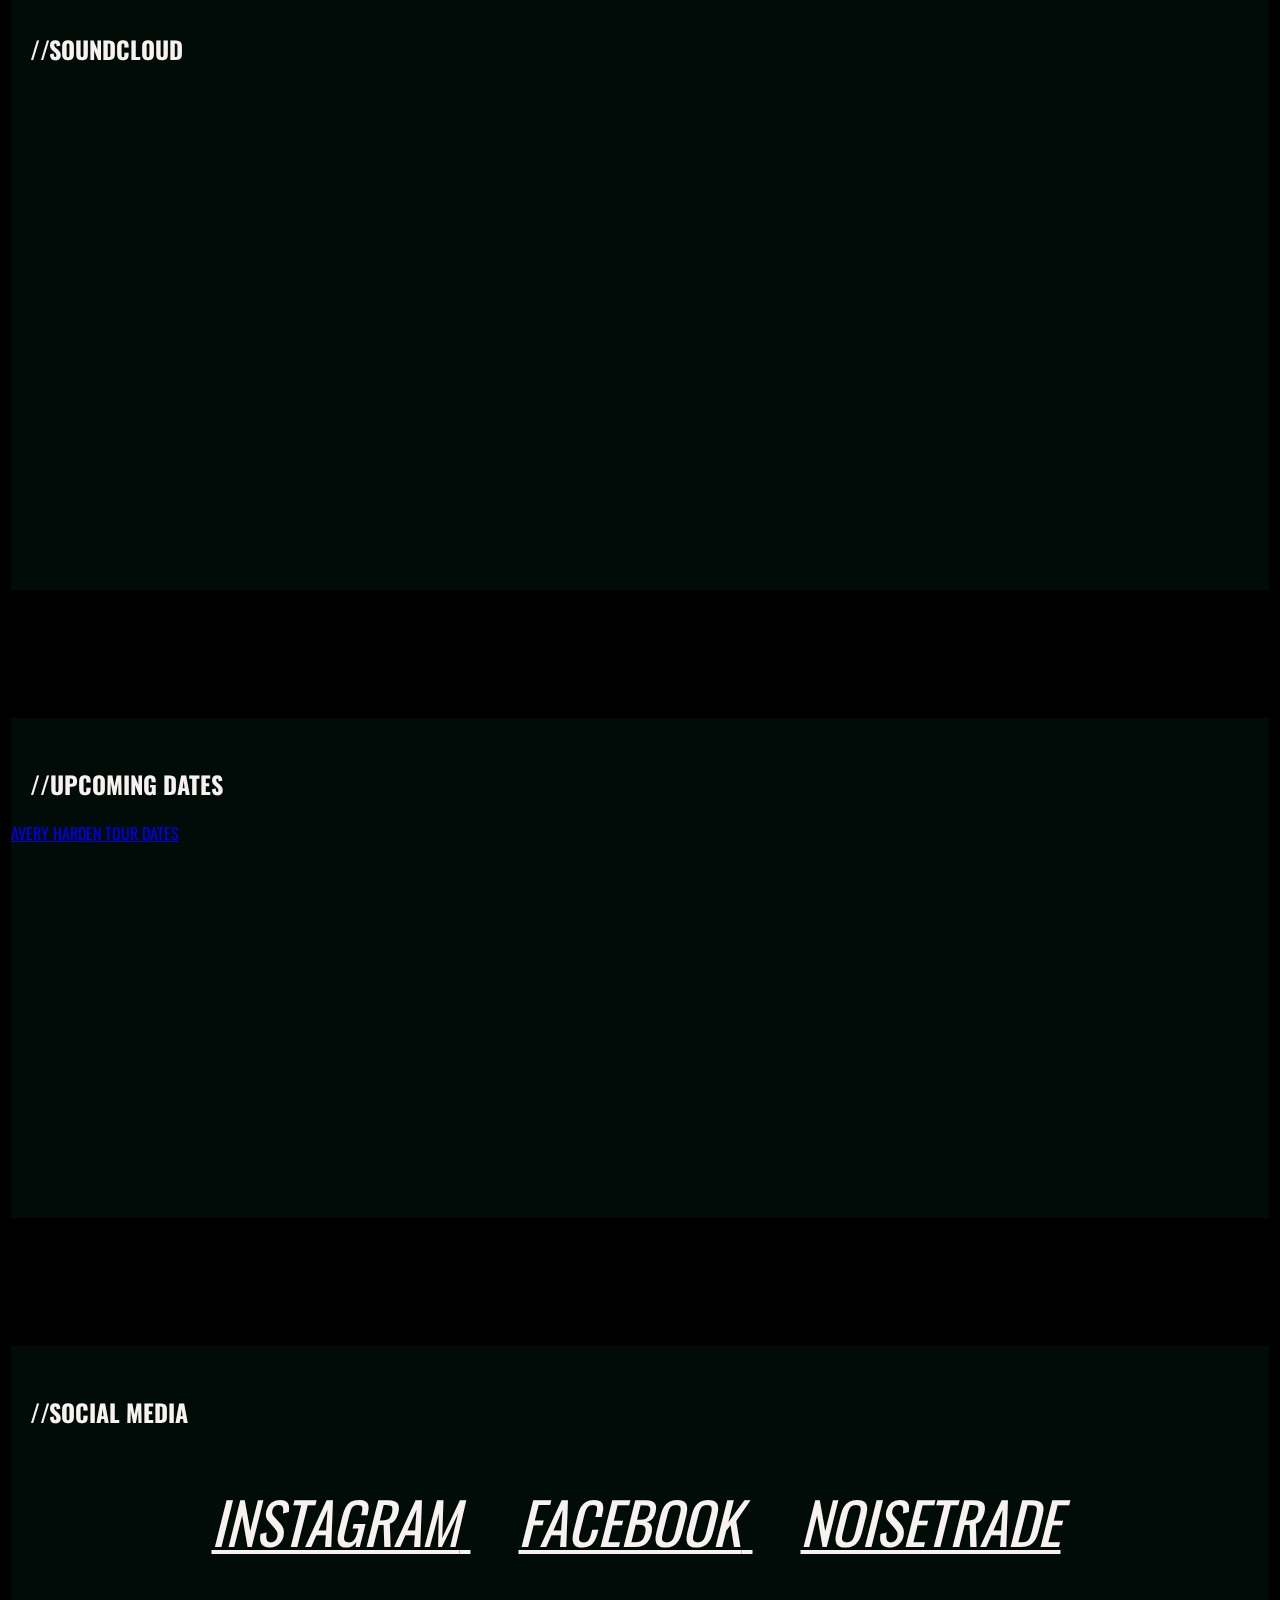
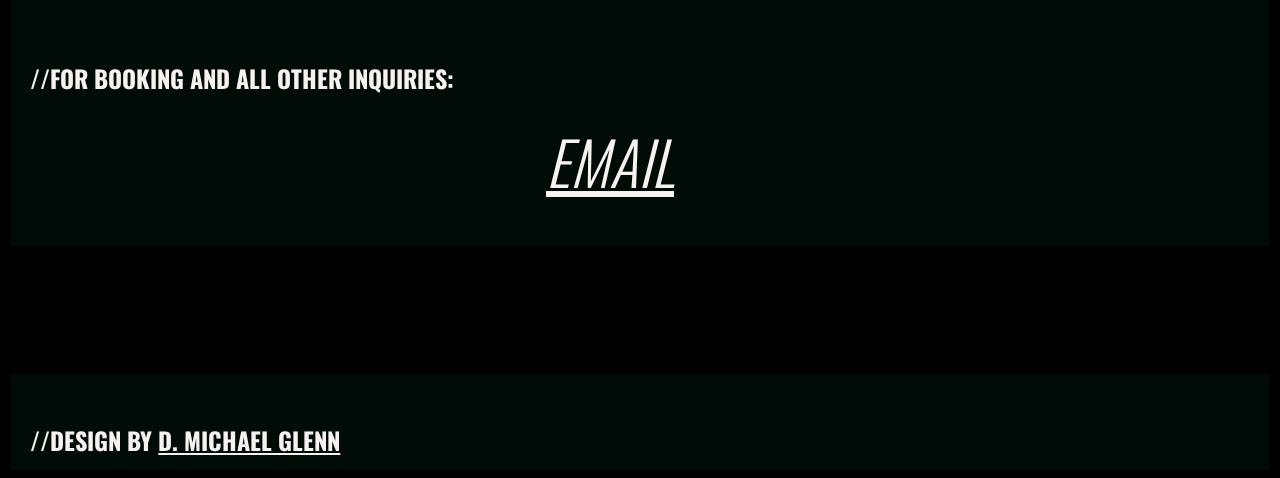
==== commit 1ef59bb7: "layout fixes, media query for background vid" ====
--- a/index.html
+++ b/index.html
@@ -9,12 +9,12 @@
     <link href="https://fonts.googleapis.com/css?family=Droid+Serif:400i|Oswald" rel="stylesheet">
     <link rel="stylesheet" href="styles.css">
 </head>
-<body>
-    <video playsinline autoplay muted loop data-media="screen and (min-width: 600px)" poster="avery.mp4" id="bgvid">
-        <!-- <source src="polina.webm" type="video/webm"> -->
-        <source id="bgvidsrc" src="avery.mp4" type="video/mp4">
-    </video>
-    <a href="#" onclick="EPPZScrollTo.scrollVerticalToElementById('top',100);"><img class="up-arrow" src="./uparrow2.png" alt="to the top"></a>
+<body onload="loaded();">
+    <script type="text/javascript" src="./js/cashjs/cashmusic.js" data-options="lightboxvideo"></script>
+    <div id="loader"></div>
+    <div id="loader-wait">
+    <video playsinline autoplay muted loop data-mp4="./resources/avery.mp4" id="bgvid" class="bg-video-show"></video>
+    <a href="#" onclick="EPPZScrollTo.scrollVerticalToElementById('top',100);"><img class="up-arrow" src="./resources/uparrow2.png" alt="to the top"></a>
     <section>
       <span id="top"></span>
         <div class="title">
@@ -42,10 +42,8 @@
         <div class="section media-section" id="media">
             <h2 class="media-titles">//VIDEOS</h2>
             <div class="video-wrap">
-                <div class="video-container"><iframe class="yt" width="560" height="315" src="https://www.youtube.com/embed/1A4b90JWtTI" frameborder="0" allowfullscreen></iframe></div>
-            </div>
-            <div class="video-wrap">
-                <div class="video-container"><iframe class="yt" width="560" height="315" src="https://www.youtube.com/embed/1dDA698vWTE" frameborder="0" allowfullscreen></iframe></div>
+                <div class="video-container"><a href="https://www.youtube.com/watch?v=1A4b90JWtTI"><img class="vid-thumbnail" src="./resources/400degrees.jpg" alt="Hope Man"></a></div>
+                <div class="video-container"><a href="https://www.youtube.com/watch?v=1dDA698vWTE"><img class="vid-thumbnail" src="./resources/hopeman.jpg" alt="Hope Man"></a></div>
             </div>
             <h2><a href="https://www.youtube.com/channel/UC9LDaiY4R8z5FkhajpJfhtQ" class="yt-link">VIEW MORE ON YOUTUBE</a></h2>
             <h2 class="media-titles">//SOUNDCLOUD</h2>
@@ -58,7 +56,7 @@
         <div class="section tour-section" id="tour">
         <h2 class="media-titles">//UPCOMING DATES</h2>
             <div class="tour-widget">
-                <script type='text/javascript' src='http://widget.bandsintown.com/javascripts/bit_widget.js'></script><a href="http://www.bandsintown.com/Bon%20Iver" class="bit-widget-initializer" data-artist="Bon Iver" data-text-color="white" data-link-color="#f2c6ce">Bon Iver Tour Dates</a>
+                <script type='text/javascript' src='http://widget.bandsintown.com/javascripts/bit_widget.js'></script><a href="http://www.bandsintown.com/Avery%20Harden" class="bit-widget-initializer" data-artist="Avery Harden" data-text-color="white" data-link-color="#f2c6ce">Avery Harden Tour Dates</a>
             </div>
         </div>
     </section>
@@ -79,10 +77,8 @@
             <h2 class="media-titles">//Design by <a href="http://dmichaelglenn.com" class="yt-link">D. Michael Glenn</a></h2>
         </div>
     </section>
+</div>
 </body>
     <script src="./js/script.js"></script>
-<!-- <script
-  src="https://code.jquery.com/jquery-3.1.1.slim.min.js"
-  integrity="sha256-/SIrNqv8h6QGKDuNoLGA4iret+kyesCkHGzVUUV0shc="
-  crossorigin="anonymous"></script> -->
+
 </html>
--- a/styles.css
+++ b/styles.css
@@ -22,6 +22,53 @@
     background-size: cover;
 }
 
+.up-arrow {
+  opacity: 80%;
+  width: 3em;
+  position: fixed;
+  float: right;
+  z-index: 100;
+  top: 98%;
+  left: 98%;
+  -ms-transform: translateX(-98%) translateY(-95%);
+  -moz-transform: translateX(-98%) translateY(-95%);
+  -webkit-transform: translateX(-98%) translateY(-95%);
+}
+
+#loader {
+  position: absolute;
+  left: 50%;
+  top: 50%;
+  z-index: 1;
+  width: 60px;
+  height: 60px;
+  margin: -50px 0 0 -40px;
+  border: 10px solid #2b2d30;
+  border-radius: 50%;
+  border-top: 10px solid #6f747c;
+  width: 60px;
+  height: 60px;
+  -webkit-animation: spin 2s linear infinite;
+  animation: spin 2s linear infinite;
+}
+
+@-webkit-keyframes spin {
+  0% { -webkit-transform: rotate(0deg); }
+  100% { -webkit-transform: rotate(360deg); }
+}
+
+@keyframes spin {
+  0% { transform: rotate(0deg); }
+  100% { transform: rotate(360deg); }
+}
+
+#loader-wait {
+    display: none;
+}
+
+#top {
+  top: 1% !important;
+}
 .title {
     margin-top: 9em;
     margin-left: 1em;
@@ -48,41 +95,8 @@
 nav {
     margin-top: -3em;
     margin-left: 5em;
-    position: sticky;
     top: 10px;
 }
-
-#loader {
-  position: absolute;
-  left: 50%;
-  top: 50%;
-  z-index: 1;
-  width: 60px;
-  height: 60px;
-  margin: -75px 0 0 -75px;
-  border: 10px solid #2b2d30;
-  border-radius: 50%;
-  border-top: 10px solid #6f747c;
-  width: 120px;
-  height: 120px;
-  -webkit-animation: spin 2s linear infinite;
-  animation: spin 2s linear infinite;
-}
-
-@-webkit-keyframes spin {
-  0% { -webkit-transform: rotate(0deg); }
-  100% { -webkit-transform: rotate(360deg); }
-}
-
-@keyframes spin {
-  0% { transform: rotate(0deg); }
-  100% { transform: rotate(360deg); }
-}
-
-#loader-wait {
-    display: none;
-}
-
 
 .media-titles {
     text-align: left !important;
@@ -95,7 +109,7 @@
     margin-top: 8em;
     background-color: rgba(1, 20, 15, .6);
     height: auto;
-    min-height: 600px;
+    min-height: 500px;
     max-width: 99.5%;
 }
 
@@ -108,22 +122,20 @@
     text-align: center;
 }
 
+.footer-section {
+  min-height: 3em !important;
+  max-height: 3em !important;
+  padding-bottom: 3em;
+}
+
 .video-container {
-    position: relative;
-    padding-bottom: 56.25%;
-    padding-top: 30px;
-    height: 0;
-    overflow: hidden;
     margin: 0 auto;
-    margin-top: 2em;
-}
-
-.video-container iframe, .video-container object, .video-container embed {
-    position: absolute;
-    top: 0;
-    left: 0;
-    width: 100%;
-    height: 100%;
+}
+
+.vid-thumbnail {
+    max-width:  100%;
+    max-height: 100%;
+    margin-top: 1.5em;
 }
 
 .video-wrap {
@@ -140,7 +152,7 @@
     font-size: 1.5em;
     margin-left: 3em;
     margin-right: 3em;
-    padding-top: 6em;
+    padding-top: 4em;
     padding-bottom: 1.5em;
     color: white;
     opacity: 0.8;
@@ -151,7 +163,7 @@
     display: inline;
 }
 
-#yt-link {
+.yt-link {
     color: #f7f2ef;
 }
 
@@ -176,8 +188,55 @@
     font-size: 2.5em;
     font-weight: 300;
 }
-@media (max-width: 576px) {
-    video {
-        display: none;
-    }
-}
+@media (max-width: 601px) {
+    body {
+      max-width: 100%;
+      background-image: url(./resources/bg_low.jpg);
+      background-repeat: no-repeat;
+      background-position: center;
+      background-attachment: fixed;
+      background-size: cover;
+    }
+
+    h1 {
+      font-size: 1.1em;
+        }
+
+    li {
+      display: block;
+      margin: 0 auto;
+      padding-left: 0em !important;
+    }
+
+    .section {
+      max-width: 100%;
+      min-width: 100% !important;
+    }
+
+    .title {
+      margin: 0 auto;
+      margin-left: .5em;
+      margin-top: 7em;
+    }
+
+
+    .nav-ul {
+      padding-left: 0em;
+      font-size: 1.5em;
+    }
+
+    .nav-links {
+      margin: 0 auto;
+      text-align: center;
+    }
+
+    .bio {
+      padding-top: 2em;
+      margin-left: 1em;
+      margin-right: 1em;
+    }
+
+    #bgvid {
+        display: none !important;
+    }
+}
